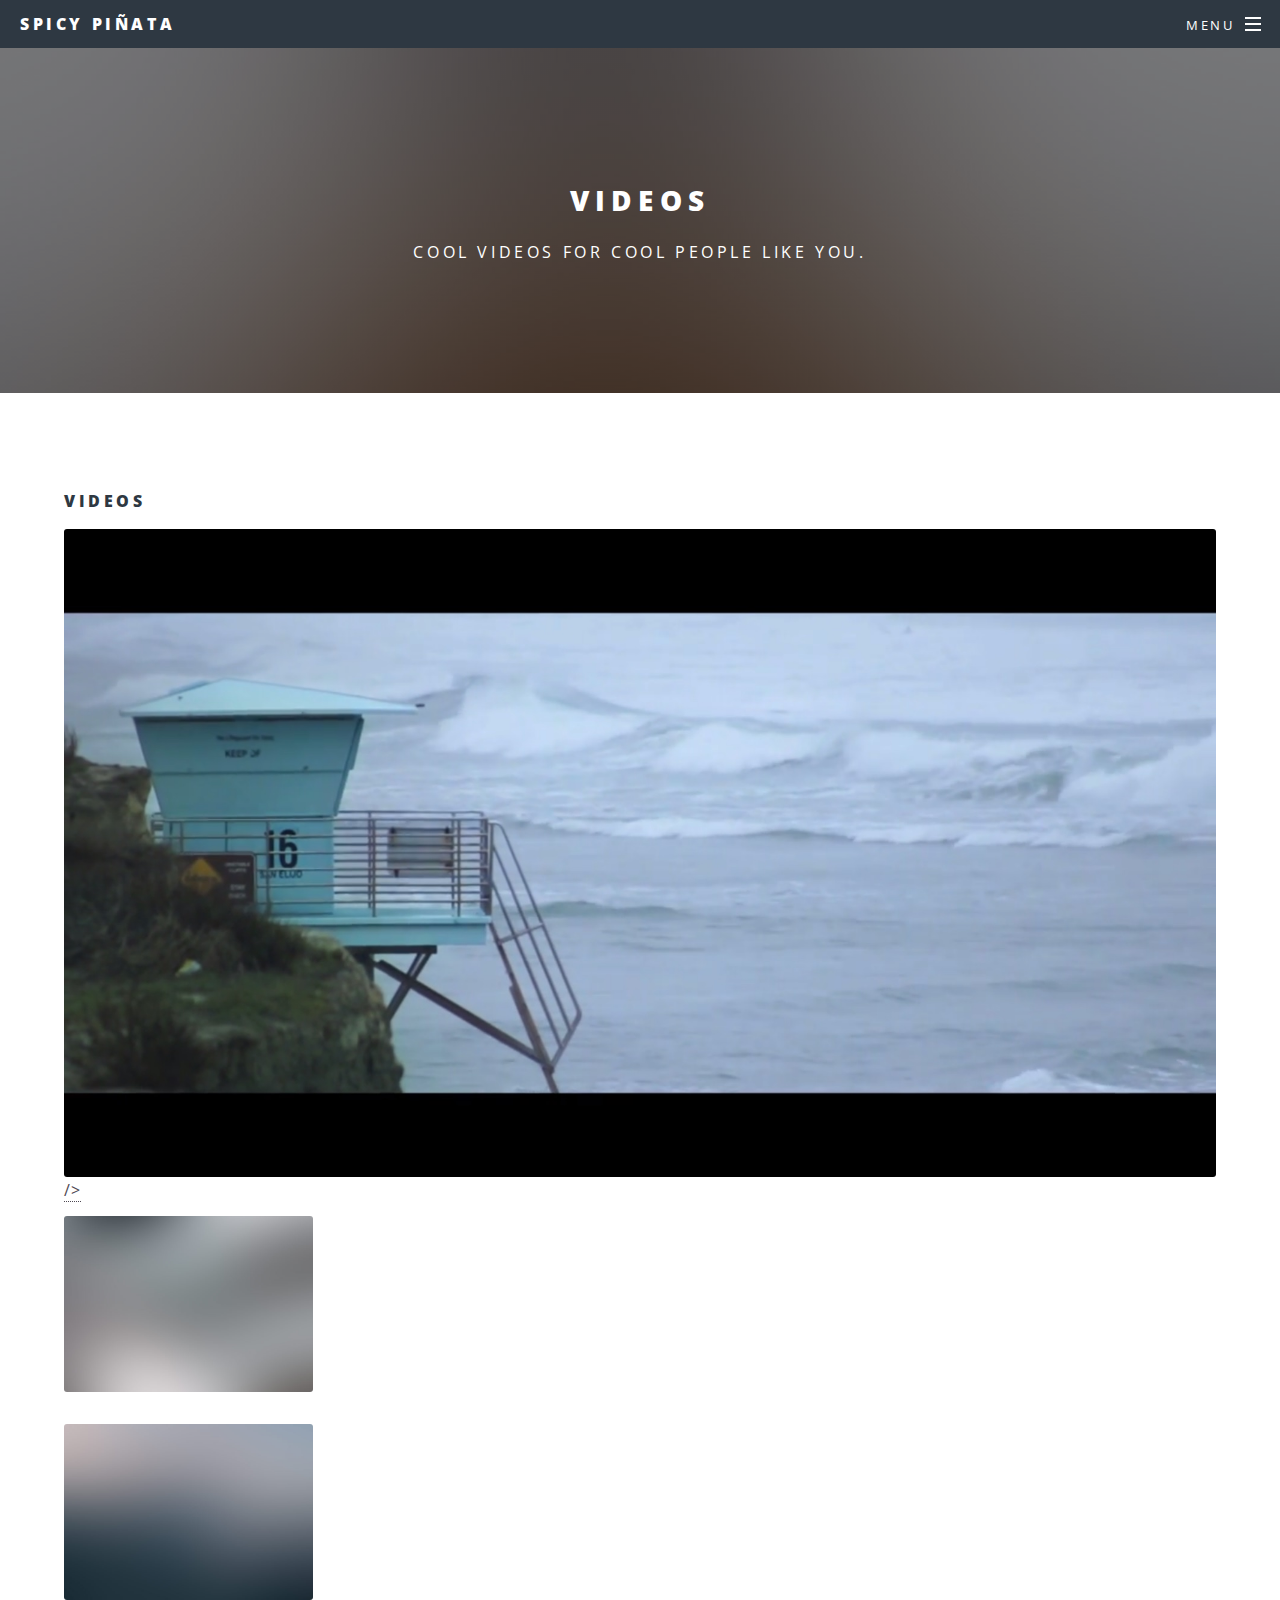
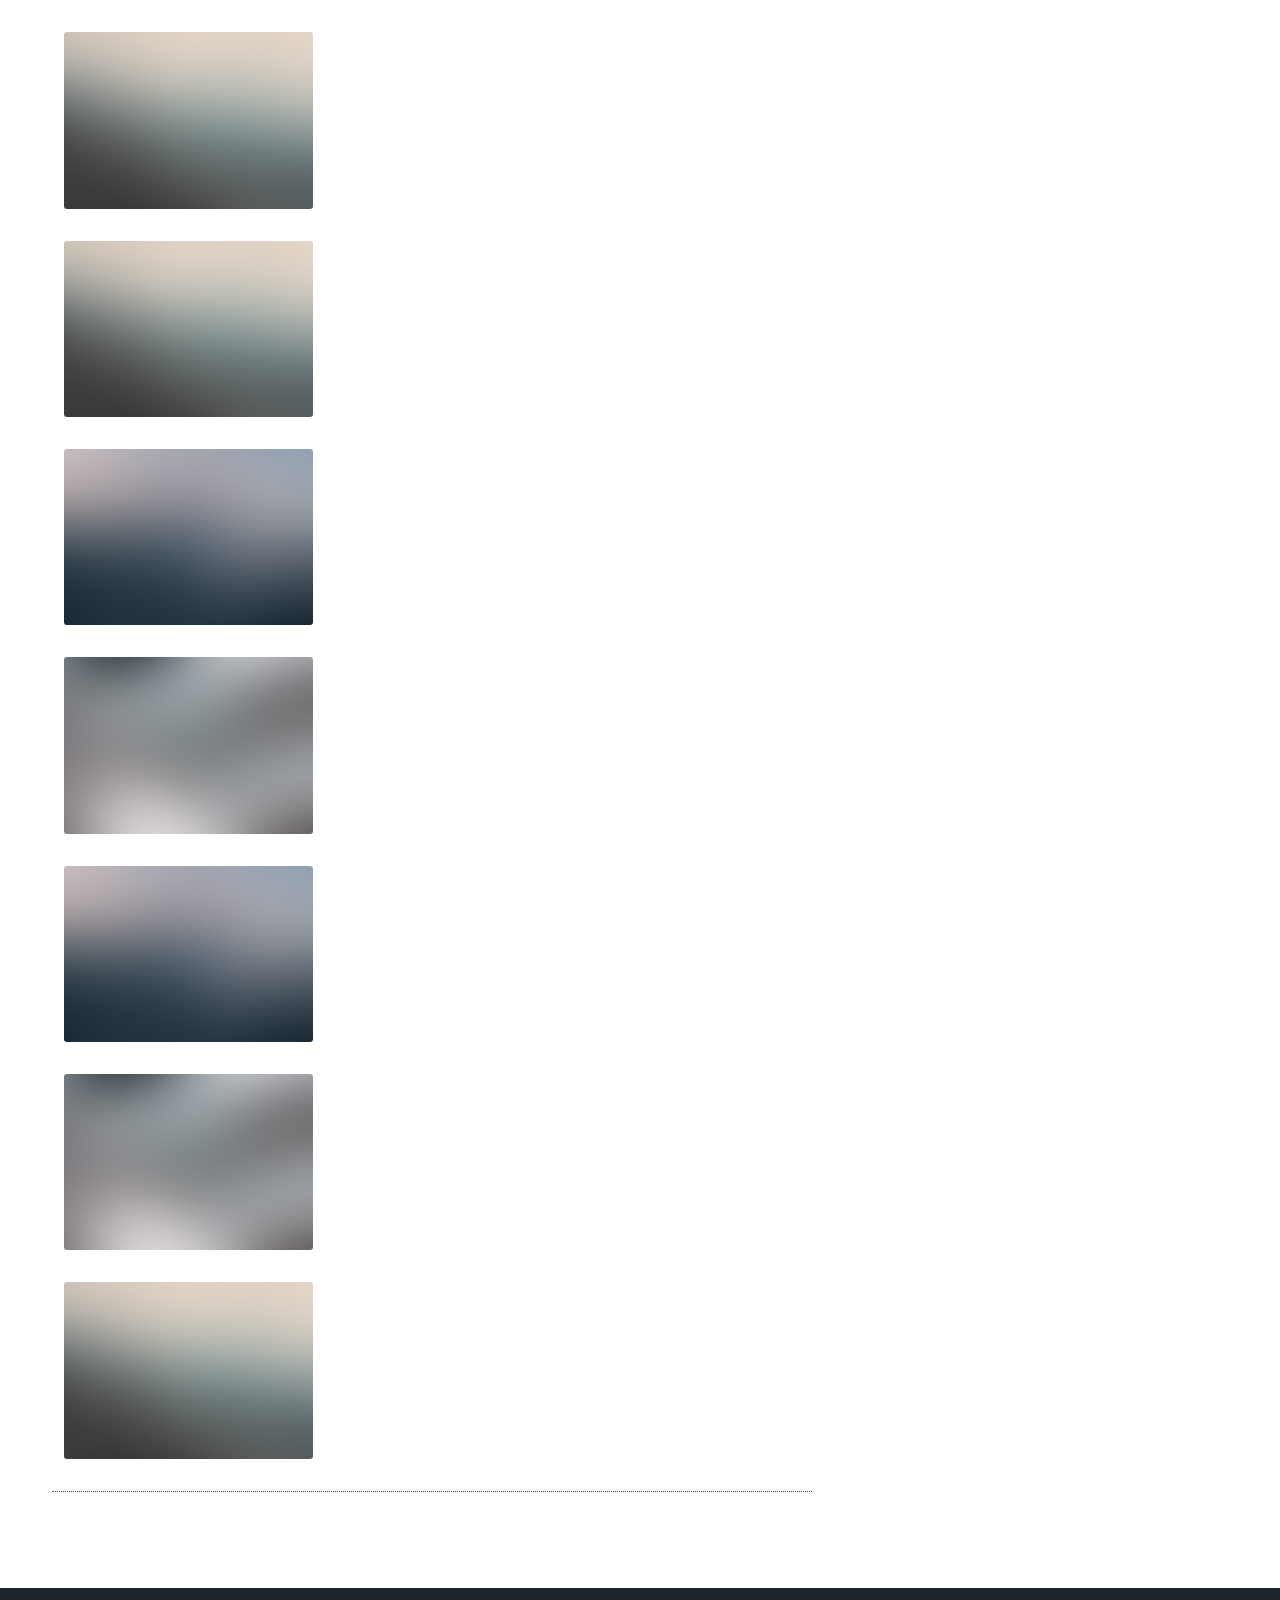
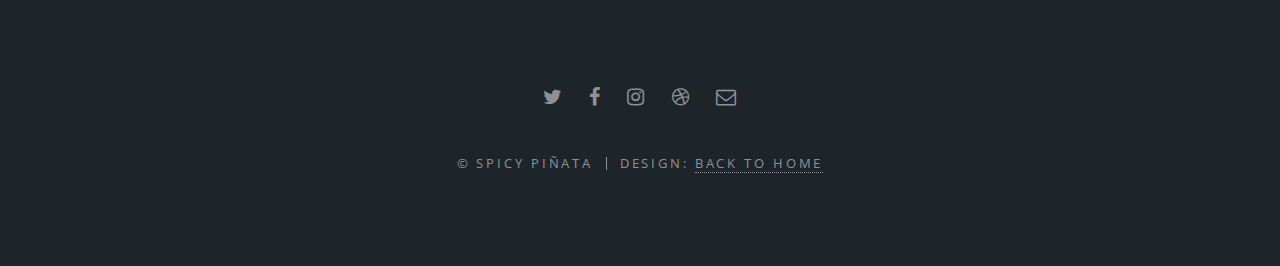
==== elements.html @ 3a330cfa "Update elements.html" ====
<!DOCTYPE HTML>
<!--
	Spectral by HTML5 UP
	html5up.net | @ajlkn
	Free for personal and commercial use under the CCA 3.0 license (html5up.net/license)
-->
<html>
	<head>
		<title>Videos</title>
		<meta charset="utf-8" />
		<meta name="viewport" content="width=device-width, initial-scale=1" />
		<!--[if lte IE 8]><script src="assets/js/ie/html5shiv.js"></script><![endif]-->
		<link rel="stylesheet" href="assets/css/main.css" />
		<!--[if lte IE 8]><link rel="stylesheet" href="assets/css/ie8.css" /><![endif]-->
		<!--[if lte IE 9]><link rel="stylesheet" href="assets/css/ie9.css" /><![endif]-->
	</head>
	<body>

		<!-- Page Wrapper -->
			<div id="page-wrapper">

				<!-- Header -->
					<header id="header">
						<h1><a href="index.html">Spicy Piñata</a></h1>
						<nav id="nav">
							<ul>
								<li class="special">
									<a href="#menu" class="menuToggle"><span>Menu</span></a>
									<div id="menu">
										<ul>
											<li><a href="index.html">Home</a></li>
											<li><a href="generic.html">Podcast/a></li>
											<li><a href="elements.html">Videos</a></li>
											<li><a href="#">About Us/a></li>
											<li><a href="#">Contact Us</a></li>
										</ul>
									</div>
								</li>
							</ul>
						</nav>
					</header>

				<!-- Main -->
					<article id="main">
						<header>
							<h2>Videos</h2>
							<p>Cool videos for cool people like you.</p>
						</header>
						<section class="wrapper style5">
							<div class="inner">

								<section>
									<h4>Videos</h4>
									<div class="box alt">
										<div class="row uniform 50%">
											<div class="12u"><span class="image fit"><a href="https://www.youtube.com/watch?v=7gHiCJtqn24&t=24s"><img src="images/Live Action.jpg" alt="" </a> /></span></div>
											<div class="4u"><span class="image fit"><img src="images/pic01.jpg" alt="" /></span></div>
											<div class="4u"><span class="image fit"><img src="images/pic02.jpg" alt="" /></span></div>
											<div class="4u"><span class="image fit"><img src="images/pic03.jpg" alt="" /></span></div>
											<div class="4u"><span class="image fit"><img src="images/pic03.jpg" alt="" /></span></div>
											<div class="4u"><span class="image fit"><img src="images/pic02.jpg" alt="" /></span></div>
											<div class="4u"><span class="image fit"><img src="images/pic01.jpg" alt="" /></span></div>
											<div class="4u"><span class="image fit"><img src="images/pic02.jpg" alt="" /></span></div>
											<div class="4u"><span class="image fit"><img src="images/pic01.jpg" alt="" /></span></div>
											<div class="4u"><span class="image fit"><img src="images/pic03.jpg" alt="" /></span></div>
										</div>
									</div>
								</section>

							</div>
						</section>
					</article>

				<!-- Footer -->
					<footer id="footer">
						<ul class="icons">
							<li><a href="#" class="icon fa-twitter"><span class="label">Twitter</span></a></li>
							<li><a href="#" class="icon fa-facebook"><span class="label">Facebook</span></a></li>
							<li><a href="#" class="icon fa-instagram"><span class="label">Instagram</span></a></li>
							<li><a href="#" class="icon fa-dribbble"><span class="label">Dribbble</span></a></li>
							<li><a href="#" class="icon fa-envelope-o"><span class="label">Email</span></a></li>
						</ul>
						<ul class="copyright">
							<li>&copy; Spicy Piñata</li><li>Design: <a href="index.html">Back To Home</a></li>
						</ul>
					</footer>

			</div>

		<!-- Scripts -->
			<script src="assets/js/jquery.min.js"></script>
			<script src="assets/js/jquery.scrollex.min.js"></script>
			<script src="assets/js/jquery.scrolly.min.js"></script>
			<script src="assets/js/skel.min.js"></script>
			<script src="assets/js/util.js"></script>
			<!--[if lte IE 8]><script src="assets/js/ie/respond.min.js"></script><![endif]-->
			<script src="assets/js/main.js"></script>

	</body>
</html>
---- assets/css/main.css ----
@import url(font-awesome.min.css);
@import url("https://fonts.googleapis.com/css?family=Open+Sans:400,400italic,600,600italic,800,800italic");

/*
	Spectral by HTML5 UP
	html5up.net | @ajlkn
	Free for personal and commercial use under the CCA 3.0 license (html5up.net/license)
*/

/* Reset */

	html, body, div, span, applet, object, iframe, h1, h2, h3, h4, h5, h6, p, blockquote, pre, a, abbr, acronym, address, big, cite, code, del, dfn, em, img, ins, kbd, q, s, samp, small, strike, strong, sub, sup, tt, var, b, u, i, center, dl, dt, dd, ol, ul, li, fieldset, form, label, legend, table, caption, tbody, tfoot, thead, tr, th, td, article, aside, canvas, details, embed, figure, figcaption, footer, header, hgroup, menu, nav, output, ruby, section, summary, time, mark, audio, video {
		margin: 0;
		padding: 0;
		border: 0;
		font-size: 100%;
		font: inherit;
		vertical-align: baseline;
	}

	article, aside, details, figcaption, figure, footer, header, hgroup, menu, nav, section {
		display: block;
	}

	body {
		line-height: 1;
	}

	ol, ul {
		list-style: none;
	}

	blockquote, q {
		quotes: none;
	}

	blockquote:before, blockquote:after, q:before, q:after {
		content: '';
		content: none;
	}

	table {
		border-collapse: collapse;
		border-spacing: 0;
	}

	body {
		-webkit-text-size-adjust: none;
	}

/* Box Model */

	*, *:before, *:after {
		-moz-box-sizing: border-box;
		-webkit-box-sizing: border-box;
		box-sizing: border-box;
	}

/* Grid */

	.row {
		border-bottom: solid 1px transparent;
		-moz-box-sizing: border-box;
		-webkit-box-sizing: border-box;
		box-sizing: border-box;
	}

	.row > * {
		float: left;
		-moz-box-sizing: border-box;
		-webkit-box-sizing: border-box;
		box-sizing: border-box;
	}

	.row:after, .row:before {
		content: '';
		display: block;
		clear: both;
		height: 0;
	}

	.row.uniform > * > :first-child {
		margin-top: 0;
	}

	.row.uniform > * > :last-child {
		margin-bottom: 0;
	}

	.row.\30 \25 > * {
		padding: 0 0 0 0em;
	}

	.row.\30 \25 {
		margin: 0 0 -1px 0em;
	}

	.row.uniform.\30 \25 > * {
		padding: 0em 0 0 0em;
	}

	.row.uniform.\30 \25 {
		margin: 0em 0 -1px 0em;
	}

	.row > * {
		padding: 0 0 0 1.5em;
	}

	.row {
		margin: 0 0 -1px -1.5em;
	}

	.row.uniform > * {
		padding: 1.5em 0 0 1.5em;
	}

	.row.uniform {
		margin: -1.5em 0 -1px -1.5em;
	}

	.row.\32 00\25 > * {
		padding: 0 0 0 3em;
	}

	.row.\32 00\25 {
		margin: 0 0 -1px -3em;
	}

	.row.uniform.\32 00\25 > * {
		padding: 3em 0 0 3em;
	}

	.row.uniform.\32 00\25 {
		margin: -3em 0 -1px -3em;
	}

	.row.\31 50\25 > * {
		padding: 0 0 0 2.25em;
	}

	.row.\31 50\25 {
		margin: 0 0 -1px -2.25em;
	}

	.row.uniform.\31 50\25 > * {
		padding: 2.25em 0 0 2.25em;
	}

	.row.uniform.\31 50\25 {
		margin: -2.25em 0 -1px -2.25em;
	}

	.row.\35 0\25 > * {
		padding: 0 0 0 0.75em;
	}

	.row.\35 0\25 {
		margin: 0 0 -1px -0.75em;
	}

	.row.uniform.\35 0\25 > * {
		padding: 0.75em 0 0 0.75em;
	}

	.row.uniform.\35 0\25 {
		margin: -0.75em 0 -1px -0.75em;
	}

	.row.\32 5\25 > * {
		padding: 0 0 0 0.375em;
	}

	.row.\32 5\25 {
		margin: 0 0 -1px -0.375em;
	}

	.row.uniform.\32 5\25 > * {
		padding: 0.375em 0 0 0.375em;
	}

	.row.uniform.\32 5\25 {
		margin: -0.375em 0 -1px -0.375em;
	}

	.\31 2u, .\31 2u\24 {
		width: 100%;
		clear: none;
		margin-left: 0;
	}

	.\31 1u, .\31 1u\24 {
		width: 91.6666666667%;
		clear: none;
		margin-left: 0;
	}

	.\31 0u, .\31 0u\24 {
		width: 83.3333333333%;
		clear: none;
		margin-left: 0;
	}

	.\39 u, .\39 u\24 {
		width: 75%;
		clear: none;
		margin-left: 0;
	}

	.\38 u, .\38 u\24 {
		width: 66.6666666667%;
		clear: none;
		margin-left: 0;
	}

	.\37 u, .\37 u\24 {
		width: 58.3333333333%;
		clear: none;
		margin-left: 0;
	}

	.\36 u, .\36 u\24 {
		width: 50%;
		clear: none;
		margin-left: 0;
	}

	.\35 u, .\35 u\24 {
		width: 41.6666666667%;
		clear: none;
		margin-left: 0;
	}

	.\34 u, .\34 u\24 {
		width: 33.3333333333%;
		clear: none;
		margin-left: 0;
	}

	.\33 u, .\33 u\24 {
		width: 25%;
		clear: none;
		margin-left: 0;
	}

	.\32 u, .\32 u\24 {
		width: 16.6666666667%;
		clear: none;
		margin-left: 0;
	}

	.\31 u, .\31 u\24 {
		width: 8.3333333333%;
		clear: none;
		margin-left: 0;
	}

	.\31 2u\24 + *,
	.\31 1u\24 + *,
	.\31 0u\24 + *,
	.\39 u\24 + *,
	.\38 u\24 + *,
	.\37 u\24 + *,
	.\36 u\24 + *,
	.\35 u\24 + *,
	.\34 u\24 + *,
	.\33 u\24 + *,
	.\32 u\24 + *,
	.\31 u\24 + * {
		clear: left;
	}

	.\-11u {
		margin-left: 91.66667%;
	}

	.\-10u {
		margin-left: 83.33333%;
	}

	.\-9u {
		margin-left: 75%;
	}

	.\-8u {
		margin-left: 66.66667%;
	}

	.\-7u {
		margin-left: 58.33333%;
	}

	.\-6u {
		margin-left: 50%;
	}

	.\-5u {
		margin-left: 41.66667%;
	}

	.\-4u {
		margin-left: 33.33333%;
	}

	.\-3u {
		margin-left: 25%;
	}

	.\-2u {
		margin-left: 16.66667%;
	}

	.\-1u {
		margin-left: 8.33333%;
	}

	@media screen and (max-width: 1680px) {

		.row > * {
			padding: 0 0 0 1.5em;
		}

		.row {
			margin: 0 0 -1px -1.5em;
		}

		.row.uniform > * {
			padding: 1.5em 0 0 1.5em;
		}

		.row.uniform {
			margin: -1.5em 0 -1px -1.5em;
		}

		.row.\32 00\25 > * {
			padding: 0 0 0 3em;
		}

		.row.\32 00\25 {
			margin: 0 0 -1px -3em;
		}

		.row.uniform.\32 00\25 > * {
			padding: 3em 0 0 3em;
		}

		.row.uniform.\32 00\25 {
			margin: -3em 0 -1px -3em;
		}

		.row.\31 50\25 > * {
			padding: 0 0 0 2.25em;
		}

		.row.\31 50\25 {
			margin: 0 0 -1px -2.25em;
		}

		.row.uniform.\31 50\25 > * {
			padding: 2.25em 0 0 2.25em;
		}

		.row.uniform.\31 50\25 {
			margin: -2.25em 0 -1px -2.25em;
		}

		.row.\35 0\25 > * {
			padding: 0 0 0 0.75em;
		}

		.row.\35 0\25 {
			margin: 0 0 -1px -0.75em;
		}

		.row.uniform.\35 0\25 > * {
			padding: 0.75em 0 0 0.75em;
		}

		.row.uniform.\35 0\25 {
			margin: -0.75em 0 -1px -0.75em;
		}

		.row.\32 5\25 > * {
			padding: 0 0 0 0.375em;
		}

		.row.\32 5\25 {
			margin: 0 0 -1px -0.375em;
		}

		.row.uniform.\32 5\25 > * {
			padding: 0.375em 0 0 0.375em;
		}

		.row.uniform.\32 5\25 {
			margin: -0.375em 0 -1px -0.375em;
		}

		.\31 2u\28xlarge\29, .\31 2u\24\28xlarge\29 {
			width: 100%;
			clear: none;
			margin-left: 0;
		}

		.\31 1u\28xlarge\29, .\31 1u\24\28xlarge\29 {
			width: 91.6666666667%;
			clear: none;
			margin-left: 0;
		}

		.\31 0u\28xlarge\29, .\31 0u\24\28xlarge\29 {
			width: 83.3333333333%;
			clear: none;
			margin-left: 0;
		}

		.\39 u\28xlarge\29, .\39 u\24\28xlarge\29 {
			width: 75%;
			clear: none;
			margin-left: 0;
		}

		.\38 u\28xlarge\29, .\38 u\24\28xlarge\29 {
			width: 66.6666666667%;
			clear: none;
			margin-left: 0;
		}

		.\37 u\28xlarge\29, .\37 u\24\28xlarge\29 {
			width: 58.3333333333%;
			clear: none;
			margin-left: 0;
		}

		.\36 u\28xlarge\29, .\36 u\24\28xlarge\29 {
			width: 50%;
			clear: none;
			margin-left: 0;
		}

		.\35 u\28xlarge\29, .\35 u\24\28xlarge\29 {
			width: 41.6666666667%;
			clear: none;
			margin-left: 0;
		}

		.\34 u\28xlarge\29, .\34 u\24\28xlarge\29 {
			width: 33.3333333333%;
			clear: none;
			margin-left: 0;
		}

		.\33 u\28xlarge\29, .\33 u\24\28xlarge\29 {
			width: 25%;
			clear: none;
			margin-left: 0;
		}

		.\32 u\28xlarge\29, .\32 u\24\28xlarge\29 {
			width: 16.6666666667%;
			clear: none;
			margin-left: 0;
		}

		.\31 u\28xlarge\29, .\31 u\24\28xlarge\29 {
			width: 8.3333333333%;
			clear: none;
			margin-left: 0;
		}

		.\31 2u\24\28xlarge\29 + *,
		.\31 1u\24\28xlarge\29 + *,
		.\31 0u\24\28xlarge\29 + *,
		.\39 u\24\28xlarge\29 + *,
		.\38 u\24\28xlarge\29 + *,
		.\37 u\24\28xlarge\29 + *,
		.\36 u\24\28xlarge\29 + *,
		.\35 u\24\28xlarge\29 + *,
		.\34 u\24\28xlarge\29 + *,
		.\33 u\24\28xlarge\29 + *,
		.\32 u\24\28xlarge\29 + *,
		.\31 u\24\28xlarge\29 + * {
			clear: left;
		}

		.\-11u\28xlarge\29 {
			margin-left: 91.66667%;
		}

		.\-10u\28xlarge\29 {
			margin-left: 83.33333%;
		}

		.\-9u\28xlarge\29 {
			margin-left: 75%;
		}

		.\-8u\28xlarge\29 {
			margin-left: 66.66667%;
		}

		.\-7u\28xlarge\29 {
			margin-left: 58.33333%;
		}

		.\-6u\28xlarge\29 {
			margin-left: 50%;
		}

		.\-5u\28xlarge\29 {
			margin-left: 41.66667%;
		}

		.\-4u\28xlarge\29 {
			margin-left: 33.33333%;
		}

		.\-3u\28xlarge\29 {
			margin-left: 25%;
		}

		.\-2u\28xlarge\29 {
			margin-left: 16.66667%;
		}

		.\-1u\28xlarge\29 {
			margin-left: 8.33333%;
		}

	}

	@media screen and (max-width: 1280px) {

		.row > * {
			padding: 0 0 0 1.5em;
		}

		.row {
			margin: 0 0 -1px -1.5em;
		}

		.row.uniform > * {
			padding: 1.5em 0 0 1.5em;
		}

		.row.uniform {
			margin: -1.5em 0 -1px -1.5em;
		}

		.row.\32 00\25 > * {
			padding: 0 0 0 3em;
		}

		.row.\32 00\25 {
			margin: 0 0 -1px -3em;
		}

		.row.uniform.\32 00\25 > * {
			padding: 3em 0 0 3em;
		}

		.row.uniform.\32 00\25 {
			margin: -3em 0 -1px -3em;
		}

		.row.\31 50\25 > * {
			padding: 0 0 0 2.25em;
		}

		.row.\31 50\25 {
			margin: 0 0 -1px -2.25em;
		}

		.row.uniform.\31 50\25 > * {
			padding: 2.25em 0 0 2.25em;
		}

		.row.uniform.\31 50\25 {
			margin: -2.25em 0 -1px -2.25em;
		}

		.row.\35 0\25 > * {
			padding: 0 0 0 0.75em;
		}

		.row.\35 0\25 {
			margin: 0 0 -1px -0.75em;
		}

		.row.uniform.\35 0\25 > * {
			padding: 0.75em 0 0 0.75em;
		}

		.row.uniform.\35 0\25 {
			margin: -0.75em 0 -1px -0.75em;
		}

		.row.\32 5\25 > * {
			padding: 0 0 0 0.375em;
		}

		.row.\32 5\25 {
			margin: 0 0 -1px -0.375em;
		}

		.row.uniform.\32 5\25 > * {
			padding: 0.375em 0 0 0.375em;
		}

		.row.uniform.\32 5\25 {
			margin: -0.375em 0 -1px -0.375em;
		}

		.\31 2u\28large\29, .\31 2u\24\28large\29 {
			width: 100%;
			clear: none;
			margin-left: 0;
		}

		.\31 1u\28large\29, .\31 1u\24\28large\29 {
			width: 91.6666666667%;
			clear: none;
			margin-left: 0;
		}

		.\31 0u\28large\29, .\31 0u\24\28large\29 {
			width: 83.3333333333%;
			clear: none;
			margin-left: 0;
		}

		.\39 u\28large\29, .\39 u\24\28large\29 {
			width: 75%;
			clear: none;
			margin-left: 0;
		}

		.\38 u\28large\29, .\38 u\24\28large\29 {
			width: 66.6666666667%;
			clear: none;
			margin-left: 0;
		}

		.\37 u\28large\29, .\37 u\24\28large\29 {
			width: 58.3333333333%;
			clear: none;
			margin-left: 0;
		}

		.\36 u\28large\29, .\36 u\24\28large\29 {
			width: 50%;
			clear: none;
			margin-left: 0;
		}

		.\35 u\28large\29, .\35 u\24\28large\29 {
			width: 41.6666666667%;
			clear: none;
			margin-left: 0;
		}

		.\34 u\28large\29, .\34 u\24\28large\29 {
			width: 33.3333333333%;
			clear: none;
			margin-left: 0;
		}

		.\33 u\28large\29, .\33 u\24\28large\29 {
			width: 25%;
			clear: none;
			margin-left: 0;
		}

		.\32 u\28large\29, .\32 u\24\28large\29 {
			width: 16.6666666667%;
			clear: none;
			margin-left: 0;
		}

		.\31 u\28large\29, .\31 u\24\28large\29 {
			width: 8.3333333333%;
			clear: none;
			margin-left: 0;
		}

		.\31 2u\24\28large\29 + *,
		.\31 1u\24\28large\29 + *,
		.\31 0u\24\28large\29 + *,
		.\39 u\24\28large\29 + *,
		.\38 u\24\28large\29 + *,
		.\37 u\24\28large\29 + *,
		.\36 u\24\28large\29 + *,
		.\35 u\24\28large\29 + *,
		.\34 u\24\28large\29 + *,
		.\33 u\24\28large\29 + *,
		.\32 u\24\28large\29 + *,
		.\31 u\24\28large\29 + * {
			clear: left;
		}

		.\-11u\28large\29 {
			margin-left: 91.66667%;
		}

		.\-10u\28large\29 {
			margin-left: 83.33333%;
		}

		.\-9u\28large\29 {
			margin-left: 75%;
		}

		.\-8u\28large\29 {
			margin-left: 66.66667%;
		}

		.\-7u\28large\29 {
			margin-left: 58.33333%;
		}

		.\-6u\28large\29 {
			margin-left: 50%;
		}

		.\-5u\28large\29 {
			margin-left: 41.66667%;
		}

		.\-4u\28large\29 {
			margin-left: 33.33333%;
		}

		.\-3u\28large\29 {
			margin-left: 25%;
		}

		.\-2u\28large\29 {
			margin-left: 16.66667%;
		}

		.\-1u\28large\29 {
			margin-left: 8.33333%;
		}

	}

	@media screen and (max-width: 980px) {

		.row > * {
			padding: 0 0 0 1.5em;
		}

		.row {
			margin: 0 0 -1px -1.5em;
		}

		.row.uniform > * {
			padding: 1.5em 0 0 1.5em;
		}

		.row.uniform {
			margin: -1.5em 0 -1px -1.5em;
		}

		.row.\32 00\25 > * {
			padding: 0 0 0 3em;
		}

		.row.\32 00\25 {
			margin: 0 0 -1px -3em;
		}

		.row.uniform.\32 00\25 > * {
			padding: 3em 0 0 3em;
		}

		.row.uniform.\32 00\25 {
			margin: -3em 0 -1px -3em;
		}

		.row.\31 50\25 > * {
			padding: 0 0 0 2.25em;
		}

		.row.\31 50\25 {
			margin: 0 0 -1px -2.25em;
		}

		.row.uniform.\31 50\25 > * {
			padding: 2.25em 0 0 2.25em;
		}

		.row.uniform.\31 50\25 {
			margin: -2.25em 0 -1px -2.25em;
		}

		.row.\35 0\25 > * {
			padding: 0 0 0 0.75em;
		}

		.row.\35 0\25 {
			margin: 0 0 -1px -0.75em;
		}

		.row.uniform.\35 0\25 > * {
			padding: 0.75em 0 0 0.75em;
		}

		.row.uniform.\35 0\25 {
			margin: -0.75em 0 -1px -0.75em;
		}

		.row.\32 5\25 > * {
			padding: 0 0 0 0.375em;
		}

		.row.\32 5\25 {
			margin: 0 0 -1px -0.375em;
		}

		.row.uniform.\32 5\25 > * {
			padding: 0.375em 0 0 0.375em;
		}

		.row.uniform.\32 5\25 {
			margin: -0.375em 0 -1px -0.375em;
		}

		.\31 2u\28medium\29, .\31 2u\24\28medium\29 {
			width: 100%;
			clear: none;
			margin-left: 0;
		}

		.\31 1u\28medium\29, .\31 1u\24\28medium\29 {
			width: 91.6666666667%;
			clear: none;
			margin-left: 0;
		}

		.\31 0u\28medium\29, .\31 0u\24\28medium\29 {
			width: 83.3333333333%;
			clear: none;
			margin-left: 0;
		}

		.\39 u\28medium\29, .\39 u\24\28medium\29 {
			width: 75%;
			clear: none;
			margin-left: 0;
		}

		.\38 u\28medium\29, .\38 u\24\28medium\29 {
			width: 66.6666666667%;
			clear: none;
			margin-left: 0;
		}

		.\37 u\28medium\29, .\37 u\24\28medium\29 {
			width: 58.3333333333%;
			clear: none;
			margin-left: 0;
		}

		.\36 u\28medium\29, .\36 u\24\28medium\29 {
			width: 50%;
			clear: none;
			margin-left: 0;
		}

		.\35 u\28medium\29, .\35 u\24\28medium\29 {
			width: 41.6666666667%;
			clear: none;
			margin-left: 0;
		}

		.\34 u\28medium\29, .\34 u\24\28medium\29 {
			width: 33.3333333333%;
			clear: none;
			margin-left: 0;
		}

		.\33 u\28medium\29, .\33 u\24\28medium\29 {
			width: 25%;
			clear: none;
			margin-left: 0;
		}

		.\32 u\28medium\29, .\32 u\24\28medium\29 {
			width: 16.6666666667%;
			clear: none;
			margin-left: 0;
		}

		.\31 u\28medium\29, .\31 u\24\28medium\29 {
			width: 8.3333333333%;
			clear: none;
			margin-left: 0;
		}

		.\31 2u\24\28medium\29 + *,
		.\31 1u\24\28medium\29 + *,
		.\31 0u\24\28medium\29 + *,
		.\39 u\24\28medium\29 + *,
		.\38 u\24\28medium\29 + *,
		.\37 u\24\28medium\29 + *,
		.\36 u\24\28medium\29 + *,
		.\35 u\24\28medium\29 + *,
		.\34 u\24\28medium\29 + *,
		.\33 u\24\28medium\29 + *,
		.\32 u\24\28medium\29 + *,
		.\31 u\24\28medium\29 + * {
			clear: left;
		}

		.\-11u\28medium\29 {
			margin-left: 91.66667%;
		}

		.\-10u\28medium\29 {
			margin-left: 83.33333%;
		}

		.\-9u\28medium\29 {
			margin-left: 75%;
		}

		.\-8u\28medium\29 {
			margin-left: 66.66667%;
		}

		.\-7u\28medium\29 {
			margin-left: 58.33333%;
		}

		.\-6u\28medium\29 {
			margin-left: 50%;
		}

		.\-5u\28medium\29 {
			margin-left: 41.66667%;
		}

		.\-4u\28medium\29 {
			margin-left: 33.33333%;
		}

		.\-3u\28medium\29 {
			margin-left: 25%;
		}

		.\-2u\28medium\29 {
			margin-left: 16.66667%;
		}

		.\-1u\28medium\29 {
			margin-left: 8.33333%;
		}

	}

	@media screen and (max-width: 736px) {

		.row > * {
			padding: 0 0 0 1.5em;
		}

		.row {
			margin: 0 0 -1px -1.5em;
		}

		.row.uniform > * {
			padding: 1.5em 0 0 1.5em;
		}

		.row.uniform {
			margin: -1.5em 0 -1px -1.5em;
		}

		.row.\32 00\25 > * {
			padding: 0 0 0 3em;
		}

		.row.\32 00\25 {
			margin: 0 0 -1px -3em;
		}

		.row.uniform.\32 00\25 > * {
			padding: 3em 0 0 3em;
		}

		.row.uniform.\32 00\25 {
			margin: -3em 0 -1px -3em;
		}

		.row.\31 50\25 > * {
			padding: 0 0 0 2.25em;
		}

		.row.\31 50\25 {
			margin: 0 0 -1px -2.25em;
		}

		.row.uniform.\31 50\25 > * {
			padding: 2.25em 0 0 2.25em;
		}

		.row.uniform.\31 50\25 {
			margin: -2.25em 0 -1px -2.25em;
		}

		.row.\35 0\25 > * {
			padding: 0 0 0 0.75em;
		}

		.row.\35 0\25 {
			margin: 0 0 -1px -0.75em;
		}

		.row.uniform.\35 0\25 > * {
			padding: 0.75em 0 0 0.75em;
		}

		.row.uniform.\35 0\25 {
			margin: -0.75em 0 -1px -0.75em;
		}

		.row.\32 5\25 > * {
			padding: 0 0 0 0.375em;
		}

		.row.\32 5\25 {
			margin: 0 0 -1px -0.375em;
		}

		.row.uniform.\32 5\25 > * {
			padding: 0.375em 0 0 0.375em;
		}

		.row.uniform.\32 5\25 {
			margin: -0.375em 0 -1px -0.375em;
		}

		.\31 2u\28small\29, .\31 2u\24\28small\29 {
			width: 100%;
			clear: none;
			margin-left: 0;
		}

		.\31 1u\28small\29, .\31 1u\24\28small\29 {
			width: 91.6666666667%;
			clear: none;
			margin-left: 0;
		}

		.\31 0u\28small\29, .\31 0u\24\28small\29 {
			width: 83.3333333333%;
			clear: none;
			margin-left: 0;
		}

		.\39 u\28small\29, .\39 u\24\28small\29 {
			width: 75%;
			clear: none;
			margin-left: 0;
		}

		.\38 u\28small\29, .\38 u\24\28small\29 {
			width: 66.6666666667%;
			clear: none;
			margin-left: 0;
		}

		.\37 u\28small\29, .\37 u\24\28small\29 {
			width: 58.3333333333%;
			clear: none;
			margin-left: 0;
		}

		.\36 u\28small\29, .\36 u\24\28small\29 {
			width: 50%;
			clear: none;
			margin-left: 0;
		}

		.\35 u\28small\29, .\35 u\24\28small\29 {
			width: 41.6666666667%;
			clear: none;
			margin-left: 0;
		}

		.\34 u\28small\29, .\34 u\24\28small\29 {
			width: 33.3333333333%;
			clear: none;
			margin-left: 0;
		}

		.\33 u\28small\29, .\33 u\24\28small\29 {
			width: 25%;
			clear: none;
			margin-left: 0;
		}

		.\32 u\28small\29, .\32 u\24\28small\29 {
			width: 16.6666666667%;
			clear: none;
			margin-left: 0;
		}

		.\31 u\28small\29, .\31 u\24\28small\29 {
			width: 8.3333333333%;
			clear: none;
			margin-left: 0;
		}

		.\31 2u\24\28small\29 + *,
		.\31 1u\24\28small\29 + *,
		.\31 0u\24\28small\29 + *,
		.\39 u\24\28small\29 + *,
		.\38 u\24\28small\29 + *,
		.\37 u\24\28small\29 + *,
		.\36 u\24\28small\29 + *,
		.\35 u\24\28small\29 + *,
		.\34 u\24\28small\29 + *,
		.\33 u\24\28small\29 + *,
		.\32 u\24\28small\29 + *,
		.\31 u\24\28small\29 + * {
			clear: left;
		}

		.\-11u\28small\29 {
			margin-left: 91.66667%;
		}

		.\-10u\28small\29 {
			margin-left: 83.33333%;
		}

		.\-9u\28small\29 {
			margin-left: 75%;
		}

		.\-8u\28small\29 {
			margin-left: 66.66667%;
		}

		.\-7u\28small\29 {
			margin-left: 58.33333%;
		}

		.\-6u\28small\29 {
			margin-left: 50%;
		}

		.\-5u\28small\29 {
			margin-left: 41.66667%;
		}

		.\-4u\28small\29 {
			margin-left: 33.33333%;
		}

		.\-3u\28small\29 {
			margin-left: 25%;
		}

		.\-2u\28small\29 {
			margin-left: 16.66667%;
		}

		.\-1u\28small\29 {
			margin-left: 8.33333%;
		}

	}

	@media screen and (max-width: 480px) {

		.row > * {
			padding: 0 0 0 1.5em;
		}

		.row {
			margin: 0 0 -1px -1.5em;
		}

		.row.uniform > * {
			padding: 1.5em 0 0 1.5em;
		}

		.row.uniform {
			margin: -1.5em 0 -1px -1.5em;
		}

		.row.\32 00\25 > * {
			padding: 0 0 0 3em;
		}

		.row.\32 00\25 {
			margin: 0 0 -1px -3em;
		}

		.row.uniform.\32 00\25 > * {
			padding: 3em 0 0 3em;
		}

		.row.uniform.\32 00\25 {
			margin: -3em 0 -1px -3em;
		}

		.row.\31 50\25 > * {
			padding: 0 0 0 2.25em;
		}

		.row.\31 50\25 {
			margin: 0 0 -1px -2.25em;
		}

		.row.uniform.\31 50\25 > * {
			padding: 2.25em 0 0 2.25em;
		}

		.row.uniform.\31 50\25 {
			margin: -2.25em 0 -1px -2.25em;
		}

		.row.\35 0\25 > * {
			padding: 0 0 0 0.75em;
		}

		.row.\35 0\25 {
			margin: 0 0 -1px -0.75em;
		}

		.row.uniform.\35 0\25 > * {
			padding: 0.75em 0 0 0.75em;
		}

		.row.uniform.\35 0\25 {
			margin: -0.75em 0 -1px -0.75em;
		}

		.row.\32 5\25 > * {
			padding: 0 0 0 0.375em;
		}

		.row.\32 5\25 {
			margin: 0 0 -1px -0.375em;
		}

		.row.uniform.\32 5\25 > * {
			padding: 0.375em 0 0 0.375em;
		}

		.row.uniform.\32 5\25 {
			margin: -0.375em 0 -1px -0.375em;
		}

		.\31 2u\28xsmall\29, .\31 2u\24\28xsmall\29 {
			width: 100%;
			clear: none;
			margin-left: 0;
		}

		.\31 1u\28xsmall\29, .\31 1u\24\28xsmall\29 {
			width: 91.6666666667%;
			clear: none;
			margin-left: 0;
		}

		.\31 0u\28xsmall\29, .\31 0u\24\28xsmall\29 {
			width: 83.3333333333%;
			clear: none;
			margin-left: 0;
		}

		.\39 u\28xsmall\29, .\39 u\24\28xsmall\29 {
			width: 75%;
			clear: none;
			margin-left: 0;
		}

		.\38 u\28xsmall\29, .\38 u\24\28xsmall\29 {
			width: 66.6666666667%;
			clear: none;
			margin-left: 0;
		}

		.\37 u\28xsmall\29, .\37 u\24\28xsmall\29 {
			width: 58.3333333333%;
			clear: none;
			margin-left: 0;
		}

		.\36 u\28xsmall\29, .\36 u\24\28xsmall\29 {
			width: 50%;
			clear: none;
			margin-left: 0;
		}

		.\35 u\28xsmall\29, .\35 u\24\28xsmall\29 {
			width: 41.6666666667%;
			clear: none;
			margin-left: 0;
		}

		.\34 u\28xsmall\29, .\34 u\24\28xsmall\29 {
			width: 33.3333333333%;
			clear: none;
			margin-left: 0;
		}

		.\33 u\28xsmall\29, .\33 u\24\28xsmall\29 {
			width: 25%;
			clear: none;
			margin-left: 0;
		}

		.\32 u\28xsmall\29, .\32 u\24\28xsmall\29 {
			width: 16.6666666667%;
			clear: none;
			margin-left: 0;
		}

		.\31 u\28xsmall\29, .\31 u\24\28xsmall\29 {
			width: 8.3333333333%;
			clear: none;
			margin-left: 0;
		}

		.\31 2u\24\28xsmall\29 + *,
		.\31 1u\24\28xsmall\29 + *,
		.\31 0u\24\28xsmall\29 + *,
		.\39 u\24\28xsmall\29 + *,
		.\38 u\24\28xsmall\29 + *,
		.\37 u\24\28xsmall\29 + *,
		.\36 u\24\28xsmall\29 + *,
		.\35 u\24\28xsmall\29 + *,
		.\34 u\24\28xsmall\29 + *,
		.\33 u\24\28xsmall\29 + *,
		.\32 u\24\28xsmall\29 + *,
		.\31 u\24\28xsmall\29 + * {
			clear: left;
		}

		.\-11u\28xsmall\29 {
			margin-left: 91.66667%;
		}

		.\-10u\28xsmall\29 {
			margin-left: 83.33333%;
		}

		.\-9u\28xsmall\29 {
			margin-left: 75%;
		}

		.\-8u\28xsmall\29 {
			margin-left: 66.66667%;
		}

		.\-7u\28xsmall\29 {
			margin-left: 58.33333%;
		}

		.\-6u\28xsmall\29 {
			margin-left: 50%;
		}

		.\-5u\28xsmall\29 {
			margin-left: 41.66667%;
		}

		.\-4u\28xsmall\29 {
			margin-left: 33.33333%;
		}

		.\-3u\28xsmall\29 {
			margin-left: 25%;
		}

		.\-2u\28xsmall\29 {
			margin-left: 16.66667%;
		}

		.\-1u\28xsmall\29 {
			margin-left: 8.33333%;
		}

	}

/* Basic */

	@-ms-viewport {
		width: device-width;
	}

	body {
		background: #2e3842;
	}

		body.is-loading *, body.is-loading *:before, body.is-loading *:after {
			-moz-animation: none !important;
			-webkit-animation: none !important;
			-ms-animation: none !important;
			animation: none !important;
			-moz-transition: none !important;
			-webkit-transition: none !important;
			-ms-transition: none !important;
			transition: none !important;
		}

	body, input, select, textarea {
		color: #fff;
		font-family: "Open Sans", Helvetica, sans-serif;
		font-size: 15pt;
		font-weight: 400;
		letter-spacing: 0.075em;
		line-height: 1.65em;
	}

		@media screen and (max-width: 1680px) {

			body, input, select, textarea {
				font-size: 13pt;
			}

		}

		@media screen and (max-width: 1280px) {

			body, input, select, textarea {
				font-size: 12pt;
			}

		}

		@media screen and (max-width: 736px) {

			body, input, select, textarea {
				font-size: 11pt;
				letter-spacing: 0.0375em;
			}

		}

	a {
		-moz-transition: color 0.2s ease, border-bottom-color 0.2s ease;
		-webkit-transition: color 0.2s ease, border-bottom-color 0.2s ease;
		-ms-transition: color 0.2s ease, border-bottom-color 0.2s ease;
		transition: color 0.2s ease, border-bottom-color 0.2s ease;
		border-bottom: dotted 1px;
		color: inherit;
		text-decoration: none;
	}

		a:hover {
			border-bottom-color: transparent;
		}

	strong, b {
		color: #fff;
		font-weight: 600;
	}

	em, i {
		font-style: italic;
	}

	p {
		margin: 0 0 2em 0;
	}

	h1, h2, h3, h4, h5, h6 {
		color: #fff;
		font-weight: 800;
		letter-spacing: 0.225em;
		line-height: 1em;
		margin: 0 0 1em 0;
		text-transform: uppercase;
	}

		h1 a, h2 a, h3 a, h4 a, h5 a, h6 a {
			color: inherit;
			text-decoration: none;
		}

	h2 {
		font-size: 1.35em;
		line-height: 1.75em;
	}

		@media screen and (max-width: 736px) {

			h2 {
				font-size: 1.1em;
				line-height: 1.65em;
			}

		}

	h3 {
		font-size: 1.15em;
		line-height: 1.75em;
	}

		@media screen and (max-width: 736px) {

			h3 {
				font-size: 1em;
				line-height: 1.65em;
			}

		}

	h4 {
		font-size: 1em;
		line-height: 1.5em;
	}

	h5 {
		font-size: 0.8em;
		line-height: 1.5em;
	}

	h6 {
		font-size: 0.7em;
		line-height: 1.5em;
	}

	sub {
		font-size: 0.8em;
		position: relative;
		top: 0.5em;
	}

	sup {
		font-size: 0.8em;
		position: relative;
		top: -0.5em;
	}

	hr {
		border: 0;
		border-bottom: solid 2px #fff;
		margin: 3em 0;
	}

		hr.major {
			margin: 4.5em 0;
		}

	blockquote {
		border-left: solid 4px #fff;
		font-style: italic;
		margin: 0 0 2em 0;
		padding: 0.5em 0 0.5em 2em;
	}

	code {
		background: rgba(144, 144, 144, 0.25);
		border-radius: 3px;
		font-family: "Courier New", monospace;
		font-size: 0.9em;
		letter-spacing: 0;
		margin: 0 0.25em;
		padding: 0.25em 0.65em;
	}

	pre {
		-webkit-overflow-scrolling: touch;
		font-family: "Courier New", monospace;
		font-size: 0.9em;
		margin: 0 0 2em 0;
	}

		pre code {
			display: block;
			line-height: 1.75em;
			padding: 1em 1.5em;
			overflow-x: auto;
		}

	.align-left {
		text-align: left;
	}

	.align-center {
		text-align: center;
	}

	.align-right {
		text-align: right;
	}

/* Section/Article */

	section.special, article.special {
		text-align: center;
	}

	header p {
		color: rgba(255, 255, 255, 0.5);
		position: relative;
		top: -0.25em;
	}

	header h3 + p {
		font-size: 1.1em;
	}

	header h4 + p,
	header h5 + p,
	header h6 + p {
		font-size: 0.9em;
	}

	header.major {
		margin: 0 0 3.5em 0;
	}

		header.major h2, header.major h3, header.major h4, header.major h5, header.major h6 {
			border-bottom: solid 2px #fff;
			display: inline-block;
			padding-bottom: 1em;
			position: relative;
		}

			header.major h2:after, header.major h3:after, header.major h4:after, header.major h5:after, header.major h6:after {
				content: '';
				display: block;
				height: 1px;
			}

		header.major p {
			color: #fff;
			top: 0;
		}

		@media screen and (max-width: 736px) {

			header.major {
				margin: 0 0 2em 0;
			}

		}

	@media screen and (max-width: 980px) {

		header br {
			display: none;
		}

	}

/* Form */

	form {
		margin: 0 0 2em 0;
	}

	label {
		color: #fff;
		display: block;
		font-size: 0.9em;
		font-weight: 600;
		margin: 0 0 1em 0;
	}

	input[type="text"],
	input[type="password"],
	input[type="email"],
	select,
	textarea {
		-moz-appearance: none;
		-webkit-appearance: none;
		-ms-appearance: none;
		appearance: none;
		background: rgba(144, 144, 144, 0.25);
		border-radius: 3px;
		border: none;
		color: inherit;
		display: block;
		outline: 0;
		padding: 0 1em;
		text-decoration: none;
		width: 100%;
	}

		input[type="text"]:invalid,
		input[type="password"]:invalid,
		input[type="email"]:invalid,
		select:invalid,
		textarea:invalid {
			box-shadow: none;
		}

		input[type="text"]:focus,
		input[type="password"]:focus,
		input[type="email"]:focus,
		select:focus,
		textarea:focus {
			box-shadow: 0 0 0 2px #21b2a6;
		}

	.select-wrapper {
		text-decoration: none;
		display: block;
		position: relative;
	}

		.select-wrapper:before {
			-moz-osx-font-smoothing: grayscale;
			-webkit-font-smoothing: antialiased;
			font-family: FontAwesome;
			font-style: normal;
			font-weight: normal;
			text-transform: none !important;
		}

		.select-wrapper:before {
			-moz-pointer-events: none;
			-webkit-pointer-events: none;
			-ms-pointer-events: none;
			pointer-events: none;
			color: #fff;
			content: '\f078';
			display: block;
			height: 2.75em;
			line-height: 2.75em;
			position: absolute;
			right: 0;
			text-align: center;
			top: 0;
			width: 2.75em;
		}

		.select-wrapper select::-ms-expand {
			display: none;
		}

	input[type="text"],
	input[type="password"],
	input[type="email"],
	select {
		height: 2.75em;
	}

	textarea {
		padding: 0.75em 1em;
	}

	input[type="checkbox"],
	input[type="radio"] {
		-moz-appearance: none;
		-webkit-appearance: none;
		-ms-appearance: none;
		appearance: none;
		display: block;
		float: left;
		margin-right: -2em;
		opacity: 0;
		width: 1em;
		z-index: -1;
	}

		input[type="checkbox"] + label,
		input[type="radio"] + label {
			text-decoration: none;
			color: #fff;
			cursor: pointer;
			display: inline-block;
			font-size: 1em;
			font-weight: 400;
			padding-left: 2.4em;
			padding-right: 0.75em;
			position: relative;
		}

			input[type="checkbox"] + label:before,
			input[type="radio"] + label:before {
				-moz-osx-font-smoothing: grayscale;
				-webkit-font-smoothing: antialiased;
				font-family: FontAwesome;
				font-style: normal;
				font-weight: normal;
				text-transform: none !important;
			}

			input[type="checkbox"] + label:before,
			input[type="radio"] + label:before {
				background: rgba(144, 144, 144, 0.25);
				border-radius: 3px;
				content: '';
				display: inline-block;
				height: 1.65em;
				left: 0;
				line-height: 1.58125em;
				position: absolute;
				text-align: center;
				top: 0;
				width: 1.65em;
			}

		input[type="checkbox"]:checked + label:before,
		input[type="radio"]:checked + label:before {
			background: #2e3842;
			color: #fff;
			content: '\f00c';
		}

		input[type="checkbox"]:focus + label:before,
		input[type="radio"]:focus + label:before {
			box-shadow: 0 0 0 2px #21b2a6;
		}

	input[type="checkbox"] + label:before {
		border-radius: 3px;
	}

	input[type="radio"] + label:before {
		border-radius: 100%;
	}

	::-webkit-input-placeholder {
		color: rgba(255, 255, 255, 0.5) !important;
		opacity: 1.0;
	}

	:-moz-placeholder {
		color: rgba(255, 255, 255, 0.5) !important;
		opacity: 1.0;
	}

	::-moz-placeholder {
		color: rgba(255, 255, 255, 0.5) !important;
		opacity: 1.0;
	}

	:-ms-input-placeholder {
		color: rgba(255, 255, 255, 0.5) !important;
		opacity: 1.0;
	}

	.formerize-placeholder {
		color: rgba(255, 255, 255, 0.5) !important;
		opacity: 1.0;
	}

/* Box */

	.box {
		border-radius: 3px;
		border: solid 2px #fff;
		margin-bottom: 2em;
		padding: 1.5em;
	}

		.box > :last-child,
		.box > :last-child > :last-child,
		.box > :last-child > :last-child > :last-child {
			margin-bottom: 0;
		}

		.box.alt {
			border: 0;
			border-radius: 0;
			padding: 0;
		}

/* Icon */

	.icon {
		text-decoration: none;
		border-bottom: none;
		position: relative;
	}

		.icon:before {
			-moz-osx-font-smoothing: grayscale;
			-webkit-font-smoothing: antialiased;
			font-family: FontAwesome;
			font-style: normal;
			font-weight: normal;
			text-transform: none !important;
		}

		.icon > .label {
			display: none;
		}

		.icon.major {
			-moz-transform: rotate(-45deg);
			-webkit-transform: rotate(-45deg);
			-ms-transform: rotate(-45deg);
			transform: rotate(-45deg);
			border-radius: 3px;
			border: solid 2px #fff;
			display: inline-block;
			font-size: 1.35em;
			height: calc(3em + 2px);
			line-height: 3em;
			text-align: center;
			width: calc(3em + 2px);
		}

			.icon.major:before {
				-moz-transform: rotate(45deg);
				-webkit-transform: rotate(45deg);
				-ms-transform: rotate(45deg);
				transform: rotate(45deg);
				display: inline-block;
				font-size: 1.5em;
			}

			@media screen and (max-width: 736px) {

				.icon.major {
					font-size: 1em;
				}

			}

		.icon.style1 {
			color: #00ffcc;
		}

		.icon.style2 {
			color: #00f0ff;
		}

		.icon.style3 {
			color: #76ddff;
		}

/* Image */

	.image {
		border-radius: 3px;
		border: 0;
		display: inline-block;
		position: relative;
	}

		.image img {
			border-radius: 3px;
			display: block;
		}

		.image.left {
			float: left;
			margin: 0 2em 2em 0;
			top: 0.25em;
		}

		.image.right {
			float: right;
			margin: 0 0 2em 2em;
			top: 0.25em;
		}

		.image.left, .image.right {
			max-width: 40%;
		}

			.image.left img, .image.right img {
				width: 100%;
			}

		.image.fit {
			display: block;
			margin: 0 0 2em 0;
			width: 100%;
		}

			.image.fit img {
				width: 100%;
			}

/* List */

	ol {
		list-style: decimal;
		margin: 0 0 2em 0;
		padding-left: 1.25em;
	}

		ol li {
			padding-left: 0.25em;
		}

	ul {
		list-style: disc;
		margin: 0 0 2em 0;
		padding-left: 1em;
	}

		ul li {
			padding-left: 0.5em;
		}

		ul.alt {
			list-style: none;
			padding-left: 0;
		}

			ul.alt li {
				border-top: solid 1px #fff;
				padding: 0.5em 0;
			}

				ul.alt li:first-child {
					border-top: 0;
					padding-top: 0;
				}

		ul.icons {
			cursor: default;
			list-style: none;
			padding-left: 0;
		}

			ul.icons li {
				display: inline-block;
				padding: 0 1em 0 0;
			}

				ul.icons li:last-child {
					padding-right: 0 !important;
				}

			ul.icons.major {
				padding: 1em 0;
			}

				ul.icons.major li {
					padding-right: 3.5em;
				}

					@media screen and (max-width: 736px) {

						ul.icons.major li {
							padding: 0 1em !important;
						}

					}

		ul.actions {
			cursor: default;
			list-style: none;
			padding-left: 0;
		}

			ul.actions li {
				display: inline-block;
				padding: 0 1.5em 0 0;
				vertical-align: middle;
			}

				ul.actions li:last-child {
					padding-right: 0;
				}

			ul.actions.small li {
				padding: 0 0.75em 0 0;
			}

			ul.actions.vertical li {
				display: block;
				padding: 1.5em 0 0 0;
			}

				ul.actions.vertical li:first-child {
					padding-top: 0;
				}

				ul.actions.vertical li > * {
					margin-bottom: 0;
				}

			ul.actions.vertical.small li {
				padding: 0.75em 0 0 0;
			}

				ul.actions.vertical.small li:first-child {
					padding-top: 0;
				}

			ul.actions.fit {
				display: table;
				margin-left: -1.5em;
				padding: 0;
				table-layout: fixed;
				width: calc(100% + 1.5em);
			}

				ul.actions.fit li {
					display: table-cell;
					padding: 0 0 0 1.5em;
				}

					ul.actions.fit li > * {
						margin-bottom: 0;
					}

				ul.actions.fit.small {
					margin-left: -0.75em;
					width: calc(100% + 0.75em);
				}

					ul.actions.fit.small li {
						padding: 0 0 0 0.75em;
					}

			@media screen and (max-width: 736px) {

				ul.actions li {
					display: block;
					padding: 1em 0 0 0;
					text-align: center;
					width: 100%;
				}

					ul.actions li:first-child {
						padding-top: 0;
					}

					ul.actions li > * {
						margin: 0 auto !important;
						max-width: 30em;
						width: 100%;
					}

						ul.actions li > *.icon:before {
							margin-left: -1em;
						}

				ul.actions.small li {
					padding: 0.5em 0 0 0;
				}

					ul.actions.small li:first-child {
						padding-top: 0;
					}

			}

	dl {
		margin: 0 0 2em 0;
	}

/* Table */

	.table-wrapper {
		-webkit-overflow-scrolling: touch;
		overflow-x: auto;
	}

	table {
		margin: 0 0 2em 0;
		width: 100%;
	}

		table tbody tr {
			border: solid 1px #fff;
			border-left: 0;
			border-right: 0;
		}

			table tbody tr:nth-child(2n + 1) {
				background-color: rgba(144, 144, 144, 0.25);
			}

		table td {
			padding: 0.75em 0.75em;
		}

		table th {
			color: #fff;
			font-size: 0.9em;
			font-weight: 600;
			padding: 0 0.75em 0.75em 0.75em;
			text-align: left;
		}

		table thead {
			border-bottom: solid 2px #fff;
		}

		table tfoot {
			border-top: solid 2px #fff;
		}

		table.alt {
			border-collapse: separate;
		}

			table.alt tbody tr td {
				border: solid 1px #fff;
				border-left-width: 0;
				border-top-width: 0;
			}

				table.alt tbody tr td:first-child {
					border-left-width: 1px;
				}

			table.alt tbody tr:first-child td {
				border-top-width: 1px;
			}

			table.alt thead {
				border-bottom: 0;
			}

			table.alt tfoot {
				border-top: 0;
			}

/* Button */

	input[type="submit"],
	input[type="reset"],
	input[type="button"],
	button,
	.button {
		-moz-appearance: none;
		-webkit-appearance: none;
		-ms-appearance: none;
		appearance: none;
		-moz-transition: background-color 0.2s ease-in-out, color 0.2s ease-in-out;
		-webkit-transition: background-color 0.2s ease-in-out, color 0.2s ease-in-out;
		-ms-transition: background-color 0.2s ease-in-out, color 0.2s ease-in-out;
		transition: background-color 0.2s ease-in-out, color 0.2s ease-in-out;
		background-color: transparent;
		border-radius: 3px;
		border: 0;
		box-shadow: inset 0 0 0 2px #fff;
		color: #fff;
		cursor: pointer;
		display: inline-block;
		font-size: 0.8em;
		font-weight: 600;
		height: 3.125em;
		letter-spacing: 0.225em;
		line-height: 3.125em;
		padding: 0 2.75em;
		text-align: center;
		text-decoration: none;
		text-transform: uppercase;
		white-space: nowrap;
		overflow: hidden;
		text-overflow: ellipsis;
	}

		input[type="submit"]:hover,
		input[type="reset"]:hover,
		input[type="button"]:hover,
		button:hover,
		.button:hover {
			background-color: rgba(144, 144, 144, 0.25);
		}

		input[type="submit"]:active,
		input[type="reset"]:active,
		input[type="button"]:active,
		button:active,
		.button:active {
			background-color: rgba(144, 144, 144, 0.5);
		}

		input[type="submit"].icon:before,
		input[type="reset"].icon:before,
		input[type="button"].icon:before,
		button.icon:before,
		.button.icon:before {
			margin-right: 0.5em;
		}

		input[type="submit"].fit,
		input[type="reset"].fit,
		input[type="button"].fit,
		button.fit,
		.button.fit {
			display: block;
			margin: 0 0 1em 0;
			width: 100%;
		}

		input[type="submit"].small,
		input[type="reset"].small,
		input[type="button"].small,
		button.small,
		.button.small {
			font-size: 0.8em;
		}

		input[type="submit"].big,
		input[type="reset"].big,
		input[type="button"].big,
		button.big,
		.button.big {
			font-size: 1.35em;
		}

		input[type="submit"].special,
		input[type="reset"].special,
		input[type="button"].special,
		button.special,
		.button.special {
			background-color: #ed4933;
			box-shadow: none !important;
			color: #ffffff !important;
		}

			input[type="submit"].special:hover,
			input[type="reset"].special:hover,
			input[type="button"].special:hover,
			button.special:hover,
			.button.special:hover {
				background-color: #ef5e4a !important;
			}

			input[type="submit"].special:active,
			input[type="reset"].special:active,
			input[type="button"].special:active,
			button.special:active,
			.button.special:active {
				background-color: #eb341c !important;
			}

		input[type="submit"].disabled, input[type="submit"]:disabled,
		input[type="reset"].disabled,
		input[type="reset"]:disabled,
		input[type="button"].disabled,
		input[type="button"]:disabled,
		button.disabled,
		button:disabled,
		.button.disabled,
		.button:disabled {
			-moz-pointer-events: none;
			-webkit-pointer-events: none;
			-ms-pointer-events: none;
			pointer-events: none;
			opacity: 0.25;
		}

		@media screen and (max-width: 736px) {

			input[type="submit"],
			input[type="reset"],
			input[type="button"],
			button,
			.button {
				height: 3.75em;
				line-height: 3.75em;
			}

		}

/* Features */

	.features {
		display: -moz-flex;
		display: -webkit-flex;
		display: -ms-flex;
		display: flex;
		-moz-flex-wrap: wrap;
		-webkit-flex-wrap: wrap;
		-ms-flex-wrap: wrap;
		flex-wrap: wrap;
		-moz-justify-content: center;
		-webkit-justify-content: center;
		-ms-justify-content: center;
		justify-content: center;
		list-style: none;
		padding: 0;
		width: 100%;
	}

		.features li {
			padding: 4em 4em 2em 6em ;
			display: block;
			position: relative;
			text-align: left;
			width: 50%;
		}

			.features li:nth-child(1) {
				background-color: rgba(0, 0, 0, 0.035);
			}

			.features li:nth-child(2) {
				background-color: rgba(0, 0, 0, 0.07);
			}

			.features li:nth-child(3) {
				background-color: rgba(0, 0, 0, 0.105);
			}

			.features li:nth-child(4) {
				background-color: rgba(0, 0, 0, 0.14);
			}

			.features li:nth-child(5) {
				background-color: rgba(0, 0, 0, 0.175);
			}

			.features li:nth-child(6) {
				background-color: rgba(0, 0, 0, 0.21);
			}

			.features li:nth-child(7) {
				background-color: rgba(0, 0, 0, 0.245);
			}

			.features li:nth-child(8) {
				background-color: rgba(0, 0, 0, 0.28);
			}

			.features li:nth-child(9) {
				background-color: rgba(0, 0, 0, 0.315);
			}

			.features li:nth-child(10) {
				background-color: rgba(0, 0, 0, 0.35);
			}

			.features li:before {
				display: block;
				color: #00ffcc;
				position: absolute;
				left: 1.75em;
				top: 2.75em;
				font-size: 1.5em;
			}

			.features li:nth-child(1) {
				border-top-left-radius: 3px;
			}

			.features li:nth-child(2) {
				border-top-right-radius: 3px;
			}

			.features li:nth-last-child(1) {
				border-bottom-right-radius: 3px;
			}

			.features li:nth-last-child(2) {
				border-bottom-left-radius: 3px;
			}

			@media screen and (max-width: 980px) {

				.features li {
					padding: 3em 2em 1em 2em ;
					text-align: center;
				}

					.features li:before {
						left: 0;
						margin: 0 0 1em 0;
						position: relative;
						top: 0;
					}

			}

			@media screen and (max-width: 736px) {

				.features li {
					padding: 3em 0 1em 0 ;
					background-color: transparent !important;
					border-top: solid 2px #fff;
					width: 100%;
				}

					.features li:first-child {
						border-top: 0;
					}

			}

/* Spotlight */

	.spotlight {
		-moz-align-items: center;
		-webkit-align-items: center;
		-ms-align-items: center;
		align-items: center;
		display: -moz-flex;
		display: -webkit-flex;
		display: -ms-flex;
		display: flex;
	}

		.spotlight .image {
			-moz-order: 1;
			-webkit-order: 1;
			-ms-order: 1;
			order: 1;
			border-radius: 0;
			width: 40%;
		}

			.spotlight .image img {
				border-radius: 0;
				width: 100%;
			}

		.spotlight .content {
			padding: 2em 4em 0.1em 4em ;
			-moz-order: 2;
			-webkit-order: 2;
			-ms-order: 2;
			order: 2;
			max-width: 48em;
			width: 60%;
		}

		.spotlight:nth-child(2n) {
			-moz-flex-direction: row-reverse;
			-webkit-flex-direction: row-reverse;
			-ms-flex-direction: row-reverse;
			flex-direction: row-reverse;
		}

		.spotlight:nth-child(1) {
			background-color: rgba(0, 0, 0, 0.075);
		}

		.spotlight:nth-child(2) {
			background-color: rgba(0, 0, 0, 0.15);
		}

		.spotlight:nth-child(3) {
			background-color: rgba(0, 0, 0, 0.225);
		}

		.spotlight:nth-child(4) {
			background-color: rgba(0, 0, 0, 0.3);
		}

		.spotlight:nth-child(5) {
			background-color: rgba(0, 0, 0, 0.375);
		}

		.spotlight:nth-child(6) {
			background-color: rgba(0, 0, 0, 0.45);
		}

		.spotlight:nth-child(7) {
			background-color: rgba(0, 0, 0, 0.525);
		}

		.spotlight:nth-child(8) {
			background-color: rgba(0, 0, 0, 0.6);
		}

		.spotlight:nth-child(9) {
			background-color: rgba(0, 0, 0, 0.675);
		}

		.spotlight:nth-child(10) {
			background-color: rgba(0, 0, 0, 0.75);
		}

		@media screen and (max-width: 1280px) {

			.spotlight .image {
				width: 45%;
			}

			.spotlight .content {
				width: 55%;
			}

		}

		@media screen and (max-width: 980px) {

			.spotlight {
				display: block;
			}

				.spotlight br {
					display: none;
				}

				.spotlight .image {
					width: 100%;
				}

				.spotlight .content {
					padding: 4em 3em 2em 3em ;
					max-width: none;
					text-align: center;
					width: 100%;
				}

		}

		@media screen and (max-width: 736px) {

			.spotlight .content {
				padding: 3em 2em 1em 2em ;
			}

		}

/* Wrapper */

	.wrapper {
		padding: 6em 0 4em 0 ;
	}

		.wrapper > .inner {
			width: 60em;
			margin: 0 auto;
		}

			@media screen and (max-width: 1280px) {

				.wrapper > .inner {
					width: 90%;
				}

			}

			@media screen and (max-width: 980px) {

				.wrapper > .inner {
					width: 100%;
				}

			}

		.wrapper.alt {
			padding: 0;
		}

		.wrapper.style1 {
			background-color: #21b2a6;
			color: #c7ebe8;
		}

			.wrapper.style1 strong, .wrapper.style1 b {
				color: #ffffff;
			}

			.wrapper.style1 h2, .wrapper.style1 h3, .wrapper.style1 h4, .wrapper.style1 h5, .wrapper.style1 h6 {
				color: #ffffff;
			}

			.wrapper.style1 hr {
				border-color: rgba(0, 0, 0, 0.125);
			}

			.wrapper.style1 blockquote {
				border-color: rgba(0, 0, 0, 0.125);
			}

			.wrapper.style1 code {
				background: rgba(255, 255, 255, 0.075);
			}

			.wrapper.style1 header p {
				color: #a6e0db;
			}

			.wrapper.style1 header.major h2, .wrapper.style1 header.major h3, .wrapper.style1 header.major h4, .wrapper.style1 header.major h5, .wrapper.style1 header.major h6 {
				border-color: rgba(0, 0, 0, 0.125);
			}

			.wrapper.style1 header.major p {
				color: #c7ebe8;
			}

			.wrapper.style1 label {
				color: #ffffff;
			}

			.wrapper.style1 input[type="text"],
			.wrapper.style1 input[type="password"],
			.wrapper.style1 input[type="email"],
			.wrapper.style1 select,
			.wrapper.style1 textarea {
				background: rgba(255, 255, 255, 0.075);
			}

			.wrapper.style1 .select-wrapper:before {
				color: rgba(0, 0, 0, 0.125);
			}

			.wrapper.style1 input[type="checkbox"] + label,
			.wrapper.style1 input[type="radio"] + label {
				color: #c7ebe8;
			}

				.wrapper.style1 input[type="checkbox"] + label:before,
				.wrapper.style1 input[type="radio"] + label:before {
					background: rgba(255, 255, 255, 0.075);
				}

			.wrapper.style1 input[type="checkbox"]:checked + label:before,
			.wrapper.style1 input[type="radio"]:checked + label:before {
				background: #ffffff;
				color: #21b2a6;
			}

			.wrapper.style1 ::-webkit-input-placeholder {
				color: #a6e0db !important;
			}

			.wrapper.style1 :-moz-placeholder {
				color: #a6e0db !important;
			}

			.wrapper.style1 ::-moz-placeholder {
				color: #a6e0db !important;
			}

			.wrapper.style1 :-ms-input-placeholder {
				color: #a6e0db !important;
			}

			.wrapper.style1 .formerize-placeholder {
				color: #a6e0db !important;
			}

			.wrapper.style1 .icon.major {
				border-color: rgba(0, 0, 0, 0.125);
			}

			.wrapper.style1 ul.alt li {
				border-color: rgba(0, 0, 0, 0.125);
			}

			.wrapper.style1 table tbody tr {
				border-color: rgba(0, 0, 0, 0.125);
			}

				.wrapper.style1 table tbody tr:nth-child(2n + 1) {
					background-color: rgba(255, 255, 255, 0.075);
				}

			.wrapper.style1 table th {
				color: #ffffff;
			}

			.wrapper.style1 table thead {
				border-color: rgba(0, 0, 0, 0.125);
			}

			.wrapper.style1 table tfoot {
				border-color: rgba(0, 0, 0, 0.125);
			}

			.wrapper.style1 table.alt tbody tr td {
				border-color: rgba(0, 0, 0, 0.125);
			}

			.wrapper.style1 input[type="submit"],
			.wrapper.style1 input[type="reset"],
			.wrapper.style1 input[type="button"],
			.wrapper.style1 button,
			.wrapper.style1 .button {
				box-shadow: inset 0 0 0 2px rgba(0, 0, 0, 0.125);
				color: #ffffff;
			}

				.wrapper.style1 input[type="submit"]:hover,
				.wrapper.style1 input[type="reset"]:hover,
				.wrapper.style1 input[type="button"]:hover,
				.wrapper.style1 button:hover,
				.wrapper.style1 .button:hover {
					background-color: rgba(255, 255, 255, 0.075);
				}

				.wrapper.style1 input[type="submit"]:active,
				.wrapper.style1 input[type="reset"]:active,
				.wrapper.style1 input[type="button"]:active,
				.wrapper.style1 button:active,
				.wrapper.style1 .button:active {
					background-color: rgba(255, 255, 255, 0.2);
				}

			@media screen and (max-width: 736px) {

				.wrapper.style1 .features li {
					border-top-color: rgba(0, 0, 0, 0.125);
				}

			}

		.wrapper.style2 {
			background-color: #2e3842;
		}

		.wrapper.style3 {
			background-color: #505393;
			color: #d3d4e4;
		}

			.wrapper.style3 strong, .wrapper.style3 b {
				color: #ffffff;
			}

			.wrapper.style3 h2, .wrapper.style3 h3, .wrapper.style3 h4, .wrapper.style3 h5, .wrapper.style3 h6 {
				color: #ffffff;
			}

			.wrapper.style3 hr {
				border-color: rgba(0, 0, 0, 0.125);
			}

			.wrapper.style3 blockquote {
				border-color: rgba(0, 0, 0, 0.125);
			}

			.wrapper.style3 code {
				background: rgba(255, 255, 255, 0.075);
			}

			.wrapper.style3 header p {
				color: #b9bad3;
			}

			.wrapper.style3 header.major h2, .wrapper.style3 header.major h3, .wrapper.style3 header.major h4, .wrapper.style3 header.major h5, .wrapper.style3 header.major h6 {
				border-color: rgba(0, 0, 0, 0.125);
			}

			.wrapper.style3 header.major p {
				color: #d3d4e4;
			}

			.wrapper.style3 label {
				color: #ffffff;
			}

			.wrapper.style3 input[type="text"],
			.wrapper.style3 input[type="password"],
			.wrapper.style3 input[type="email"],
			.wrapper.style3 select,
			.wrapper.style3 textarea {
				background: rgba(255, 255, 255, 0.075);
			}

			.wrapper.style3 .select-wrapper:before {
				color: rgba(0, 0, 0, 0.125);
			}

			.wrapper.style3 input[type="checkbox"] + label,
			.wrapper.style3 input[type="radio"] + label {
				color: #d3d4e4;
			}

				.wrapper.style3 input[type="checkbox"] + label:before,
				.wrapper.style3 input[type="radio"] + label:before {
					background: rgba(255, 255, 255, 0.075);
				}

			.wrapper.style3 input[type="checkbox"]:checked + label:before,
			.wrapper.style3 input[type="radio"]:checked + label:before {
				background: #ffffff;
				color: #505393;
			}

			.wrapper.style3 ::-webkit-input-placeholder {
				color: #b9bad3 !important;
			}

			.wrapper.style3 :-moz-placeholder {
				color: #b9bad3 !important;
			}

			.wrapper.style3 ::-moz-placeholder {
				color: #b9bad3 !important;
			}

			.wrapper.style3 :-ms-input-placeholder {
				color: #b9bad3 !important;
			}

			.wrapper.style3 .formerize-placeholder {
				color: #b9bad3 !important;
			}

			.wrapper.style3 .icon.major {
				border-color: rgba(0, 0, 0, 0.125);
			}

			.wrapper.style3 ul.alt li {
				border-color: rgba(0, 0, 0, 0.125);
			}

			.wrapper.style3 table tbody tr {
				border-color: rgba(0, 0, 0, 0.125);
			}

				.wrapper.style3 table tbody tr:nth-child(2n + 1) {
					background-color: rgba(255, 255, 255, 0.075);
				}

			.wrapper.style3 table th {
				color: #ffffff;
			}

			.wrapper.style3 table thead {
				border-color: rgba(0, 0, 0, 0.125);
			}

			.wrapper.style3 table tfoot {
				border-color: rgba(0, 0, 0, 0.125);
			}

			.wrapper.style3 table.alt tbody tr td {
				border-color: rgba(0, 0, 0, 0.125);
			}

			.wrapper.style3 input[type="submit"],
			.wrapper.style3 input[type="reset"],
			.wrapper.style3 input[type="button"],
			.wrapper.style3 button,
			.wrapper.style3 .button {
				box-shadow: inset 0 0 0 2px rgba(0, 0, 0, 0.125);
				color: #ffffff;
			}

				.wrapper.style3 input[type="submit"]:hover,
				.wrapper.style3 input[type="reset"]:hover,
				.wrapper.style3 input[type="button"]:hover,
				.wrapper.style3 button:hover,
				.wrapper.style3 .button:hover {
					background-color: rgba(255, 255, 255, 0.075);
				}

				.wrapper.style3 input[type="submit"]:active,
				.wrapper.style3 input[type="reset"]:active,
				.wrapper.style3 input[type="button"]:active,
				.wrapper.style3 button:active,
				.wrapper.style3 .button:active {
					background-color: rgba(255, 255, 255, 0.2);
				}

			@media screen and (max-width: 736px) {

				.wrapper.style3 .features li {
					border-top-color: rgba(0, 0, 0, 0.125);
				}

			}

		.wrapper.style4 {
			background-color: transparent;
		}

		.wrapper.style5 {
			background-color: #ffffff;
			color: #4E4852;
		}

			.wrapper.style5 strong, .wrapper.style5 b {
				color: #2E3842;
			}

			.wrapper.style5 h2, .wrapper.style5 h3, .wrapper.style5 h4, .wrapper.style5 h5, .wrapper.style5 h6 {
				color: #2E3842;
			}

			.wrapper.style5 hr {
				border-color: #dfdfdf;
			}

			.wrapper.style5 blockquote {
				border-color: #dfdfdf;
			}

			.wrapper.style5 code {
				background: rgba(0, 0, 0, 0.0375);
			}

			.wrapper.style5 header p {
				color: #8E8892;
			}

			.wrapper.style5 header.major h2, .wrapper.style5 header.major h3, .wrapper.style5 header.major h4, .wrapper.style5 header.major h5, .wrapper.style5 header.major h6 {
				border-color: #dfdfdf;
			}

			.wrapper.style5 header.major p {
				color: #4E4852;
			}

			.wrapper.style5 label {
				color: #2E3842;
			}

			.wrapper.style5 input[type="text"],
			.wrapper.style5 input[type="password"],
			.wrapper.style5 input[type="email"],
			.wrapper.style5 select,
			.wrapper.style5 textarea {
				background: rgba(0, 0, 0, 0.0375);
			}

			.wrapper.style5 .select-wrapper:before {
				color: #dfdfdf;
			}

			.wrapper.style5 input[type="checkbox"] + label,
			.wrapper.style5 input[type="radio"] + label {
				color: #4E4852;
			}

				.wrapper.style5 input[type="checkbox"] + label:before,
				.wrapper.style5 input[type="radio"] + label:before {
					background: rgba(0, 0, 0, 0.0375);
				}

			.wrapper.style5 input[type="checkbox"]:checked + label:before,
			.wrapper.style5 input[type="radio"]:checked + label:before {
				background: #2E3842;
				color: #ffffff;
			}

			.wrapper.style5 ::-webkit-input-placeholder {
				color: #8E8892 !important;
			}

			.wrapper.style5 :-moz-placeholder {
				color: #8E8892 !important;
			}

			.wrapper.style5 ::-moz-placeholder {
				color: #8E8892 !important;
			}

			.wrapper.style5 :-ms-input-placeholder {
				color: #8E8892 !important;
			}

			.wrapper.style5 .formerize-placeholder {
				color: #8E8892 !important;
			}

			.wrapper.style5 .icon.major {
				border-color: #dfdfdf;
			}

			.wrapper.style5 ul.alt li {
				border-color: #dfdfdf;
			}

			.wrapper.style5 table tbody tr {
				border-color: #dfdfdf;
			}

				.wrapper.style5 table tbody tr:nth-child(2n + 1) {
					background-color: rgba(0, 0, 0, 0.0375);
				}

			.wrapper.style5 table th {
				color: #2E3842;
			}

			.wrapper.style5 table thead {
				border-color: #dfdfdf;
			}

			.wrapper.style5 table tfoot {
				border-color: #dfdfdf;
			}

			.wrapper.style5 table.alt tbody tr td {
				border-color: #dfdfdf;
			}

			.wrapper.style5 input[type="submit"],
			.wrapper.style5 input[type="reset"],
			.wrapper.style5 input[type="button"],
			.wrapper.style5 button,
			.wrapper.style5 .button {
				box-shadow: inset 0 0 0 2px #dfdfdf;
				color: #2E3842;
			}

				.wrapper.style5 input[type="submit"]:hover,
				.wrapper.style5 input[type="reset"]:hover,
				.wrapper.style5 input[type="button"]:hover,
				.wrapper.style5 button:hover,
				.wrapper.style5 .button:hover {
					background-color: rgba(0, 0, 0, 0.0375);
				}

				.wrapper.style5 input[type="submit"]:active,
				.wrapper.style5 input[type="reset"]:active,
				.wrapper.style5 input[type="button"]:active,
				.wrapper.style5 button:active,
				.wrapper.style5 .button:active {
					background-color: rgba(0, 0, 0, 0.1);
				}

			@media screen and (max-width: 736px) {

				.wrapper.style5 .features li {
					border-top-color: #dfdfdf;
				}

			}

		@media screen and (max-width: 980px) {

			.wrapper {
				padding: 4em 3em 2em 3em ;
			}

		}

		@media screen and (max-width: 736px) {

			.wrapper {
				padding: 3em 2em 1em 2em ;
			}

		}

/* Page Wrapper + Menu */

	#page-wrapper {
		-moz-transition: opacity 0.5s ease;
		-webkit-transition: opacity 0.5s ease;
		-ms-transition: opacity 0.5s ease;
		transition: opacity 0.5s ease;
		opacity: 1;
		padding-top: 3em;
	}

		#page-wrapper:before {
			background: transparent;
			content: '';
			display: block;
			display: none;
			height: 100%;
			left: 0;
			position: fixed;
			top: 0;
			width: 100%;
			z-index: 10001;
		}

	#menu {
		-moz-transform: translateX(20em);
		-webkit-transform: translateX(20em);
		-ms-transform: translateX(20em);
		transform: translateX(20em);
		-moz-transition: -moz-transform 0.5s ease;
		-webkit-transition: -webkit-transform 0.5s ease;
		-ms-transition: -ms-transform 0.5s ease;
		transition: transform 0.5s ease;
		-webkit-overflow-scrolling: touch;
		background: #21b2a6;
		color: #ffffff;
		height: 100%;
		max-width: 80%;
		overflow-y: auto;
		padding: 3em 2em;
		position: fixed;
		right: 0;
		top: 0;
		width: 20em;
		z-index: 10002;
	}

		#menu ul {
			list-style: none;
			padding: 0;
		}

			#menu ul > li {
				border-top: solid 1px rgba(0, 0, 0, 0.125);
				margin: 0.5em 0 0 0;
				padding: 0.5em 0 0 0;
			}

				#menu ul > li:first-child {
					border-top: 0 !important;
					margin-top: 0 !important;
					padding-top: 0 !important;
				}

				#menu ul > li > a {
					border: 0;
					color: inherit;
					display: block;
					font-size: 0.8em;
					letter-spacing: 0.225em;
					outline: 0;
					text-decoration: none;
					text-transform: uppercase;
				}

					@media screen and (max-width: 736px) {

						#menu ul > li > a {
							line-height: 3em;
						}

					}

		#menu .close {
			background-image: url("images/close.svg");
			background-position: 4.85em 1em;
			background-repeat: no-repeat;
			border: 0;
			cursor: pointer;
			display: block;
			height: 3em;
			position: absolute;
			right: 0;
			top: 0;
			vertical-align: middle;
			width: 7em;
		}

		@media screen and (max-width: 736px) {

			#menu {
				padding: 3em 1.5em;
			}

		}

	body.is-menu-visible #page-wrapper {
		opacity: 0.35;
	}

		body.is-menu-visible #page-wrapper:before {
			display: block;
		}

	body.is-menu-visible #menu {
		-moz-transform: translateX(0);
		-webkit-transform: translateX(0);
		-ms-transform: translateX(0);
		transform: translateX(0);
	}

/* Header */

	#header {
		-moz-transition: background-color 0.2s ease;
		-webkit-transition: background-color 0.2s ease;
		-ms-transition: background-color 0.2s ease;
		transition: background-color 0.2s ease;
		background: #2e3842;
		height: 3em;
		left: 0;
		line-height: 3em;
		position: fixed;
		top: 0;
		width: 100%;
		z-index: 10000;
	}

		#header h1 {
			-moz-transition: opacity 0.2s ease;
			-webkit-transition: opacity 0.2s ease;
			-ms-transition: opacity 0.2s ease;
			transition: opacity 0.2s ease;
			height: inherit;
			left: 1.25em;
			line-height: inherit;
			position: absolute;
			top: 0;
		}

			#header h1 a {
				border: 0;
				display: block;
				height: inherit;
				line-height: inherit;
			}

				@media screen and (max-width: 736px) {

					#header h1 a {
						font-size: 0.8em;
					}

				}

		#header nav {
			height: inherit;
			line-height: inherit;
			position: absolute;
			right: 0;
			top: 0;
		}

			#header nav > ul {
				list-style: none;
				margin: 0;
				padding: 0;
				white-space: nowrap;
			}

				#header nav > ul > li {
					display: inline-block;
					padding: 0;
				}

					#header nav > ul > li > a {
						border: 0;
						color: #fff;
						display: block;
						font-size: 0.8em;
						letter-spacing: 0.225em;
						padding: 0 1.5em;
						text-transform: uppercase;
					}

						#header nav > ul > li > a.menuToggle {
							outline: 0;
							position: relative;
						}

							#header nav > ul > li > a.menuToggle:after {
								background-image: url("images/bars.svg");
								background-position: right center;
								background-repeat: no-repeat;
								content: '';
								display: inline-block;
								height: 3.75em;
								vertical-align: top;
								width: 2em;
							}

							@media screen and (max-width: 736px) {

								#header nav > ul > li > a.menuToggle {
									padding: 0 1.5em;
								}

									#header nav > ul > li > a.menuToggle span {
										display: none;
									}

							}

						@media screen and (max-width: 736px) {

							#header nav > ul > li > a {
								padding: 0 0 0 1.5em;
							}

						}

					#header nav > ul > li:first-child {
						margin-left: 0;
					}

		#header.alt {
			background: transparent;
		}

			#header.alt h1 {
				-moz-pointer-events: none;
				-webkit-pointer-events: none;
				-ms-pointer-events: none;
				pointer-events: none;
				opacity: 0;
			}

/* Banner */

	#banner {
		display: -moz-flex;
		display: -webkit-flex;
		display: -ms-flex;
		display: flex;
		-moz-flex-direction: column;
		-webkit-flex-direction: column;
		-ms-flex-direction: column;
		flex-direction: column;
		-moz-justify-content: center;
		-webkit-justify-content: center;
		-ms-justify-content: center;
		justify-content: center;
		cursor: default;
		height: 100vh;
		min-height: 35em;
		overflow: hidden;
		position: relative;
		text-align: center;
	}

		#banner h2 {
			-moz-transform: scale(1);
			-webkit-transform: scale(1);
			-ms-transform: scale(1);
			transform: scale(1);
			-moz-transition: -moz-transform 0.5s ease, opacity 0.5s ease;
			-webkit-transition: -webkit-transform 0.5s ease, opacity 0.5s ease;
			-ms-transition: -ms-transform 0.5s ease, opacity 0.5s ease;
			transition: transform 0.5s ease, opacity 0.5s ease;
			display: inline-block;
			font-size: 1.75em;
			opacity: 1;
			padding: 0.35em 1em;
			position: relative;
			z-index: 1;
		}

			#banner h2:before, #banner h2:after {
				-moz-transition: width 0.85s ease;
				-webkit-transition: width 0.85s ease;
				-ms-transition: width 0.85s ease;
				transition: width 0.85s ease;
				-moz-transition-delay: 0.25s;
				-webkit-transition-delay: 0.25s;
				-ms-transition-delay: 0.25s;
				transition-delay: 0.25s;
				background: #fff;
				content: '';
				display: block;
				height: 2px;
				position: absolute;
				width: 100%;
			}

			#banner h2:before {
				top: 0;
				left: 0;
			}

			#banner h2:after {
				bottom: 0;
				right: 0;
			}

		#banner p {
			letter-spacing: 0.225em;
			text-transform: uppercase;
		}

			#banner p a {
				color: inherit;
			}

		#banner .more {
			-moz-transition: -moz-transform 0.75s ease, opacity 0.75s ease;
			-webkit-transition: -webkit-transform 0.75s ease, opacity 0.75s ease;
			-ms-transition: -ms-transform 0.75s ease, opacity 0.75s ease;
			transition: transform 0.75s ease, opacity 0.75s ease;
			-moz-transition-delay: 3.5s;
			-webkit-transition-delay: 3.5s;
			-ms-transition-delay: 3.5s;
			transition-delay: 3.5s;
			-moz-transform: translateY(0);
			-webkit-transform: translateY(0);
			-ms-transform: translateY(0);
			transform: translateY(0);
			border: none;
			bottom: 0;
			color: inherit;
			font-size: 0.8em;
			height: 8.5em;
			left: 50%;
			letter-spacing: 0.225em;
			margin-left: -8.5em;
			opacity: 1;
			outline: 0;
			padding-left: 0.225em;
			position: absolute;
			text-align: center;
			text-transform: uppercase;
			width: 16em;
			z-index: 1;
		}

			#banner .more:after {
				background-image: url("images/arrow.svg");
				background-position: center;
				background-repeat: no-repeat;
				background-size: contain;
				bottom: 4em;
				content: '';
				display: block;
				height: 1.5em;
				left: 50%;
				margin: 0 0 0 -0.75em;
				position: absolute;
				width: 1.5em;
			}

		#banner:after {
			-moz-pointer-events: none;
			-webkit-pointer-events: none;
			-ms-pointer-events: none;
			pointer-events: none;
			-moz-transition: opacity 3s ease-in-out;
			-webkit-transition: opacity 3s ease-in-out;
			-ms-transition: opacity 3s ease-in-out;
			transition: opacity 3s ease-in-out;
			-moz-transition-delay: 1.25s;
			-webkit-transition-delay: 1.25s;
			-ms-transition-delay: 1.25s;
			transition-delay: 1.25s;
			content: '';
			background: #2e3842;
			display: block;
			width: 100%;
			height: 100%;
			position: absolute;
			left: 0;
			top: 0;
			opacity: 0;
		}

		@media screen and (max-width: 736px) {

			#banner {
				padding: 7em 3em 5em 3em ;
				height: auto;
				min-height: 0;
			}

				#banner h2 {
					font-size: 1.25em;
				}

				#banner br {
					display: none;
				}

				#banner .more {
					display: none;
				}

		}

	body.is-loading #banner h2 {
		-moz-transform: scale(0.95);
		-webkit-transform: scale(0.95);
		-ms-transform: scale(0.95);
		transform: scale(0.95);
		opacity: 0;
	}

		body.is-loading #banner h2:before, body.is-loading #banner h2:after {
			width: 0;
		}

	body.is-loading #banner .more {
		-moz-transform: translateY(8.5em);
		-webkit-transform: translateY(8.5em);
		-ms-transform: translateY(8.5em);
		transform: translateY(8.5em);
		opacity: 0;
	}

	body.is-loading #banner:after {
		opacity: 1;
	}

/* CTA */

	#cta .inner {
		display: -moz-flex;
		display: -webkit-flex;
		display: -ms-flex;
		display: flex;
		max-width: 45em;
	}

		#cta .inner header {
			-moz-order: 1;
			-webkit-order: 1;
			-ms-order: 1;
			order: 1;
			padding-right: 3em;
			width: 70%;
		}

			#cta .inner header p {
				color: inherit;
			}

		#cta .inner .actions {
			-moz-order: 2;
			-webkit-order: 2;
			-ms-order: 2;
			order: 2;
			width: 30%;
		}

		@media screen and (max-width: 980px) {

			#cta .inner {
				display: block;
				text-align: center;
			}

				#cta .inner header {
					padding-right: 0;
					width: 100%;
				}

				#cta .inner .actions {
					margin-left: auto;
					margin-right: auto;
					max-width: 20em;
					width: 100%;
				}

		}

		@media screen and (max-width: 736px) {

			#cta .inner .actions {
				max-width: none;
			}

		}

/* Main */

	#main > header {
		padding: 12em 0 10em 0 ;
		background-image: -moz-linear-gradient(top, rgba(0,0,0,0.5), rgba(0,0,0,0.5)), url("../../images/banner.jpg");
		background-image: -webkit-linear-gradient(top, rgba(0,0,0,0.5), rgba(0,0,0,0.5)), url("../../images/banner.jpg");
		background-image: -ms-linear-gradient(top, rgba(0,0,0,0.5), rgba(0,0,0,0.5)), url("../../images/banner.jpg");
		background-image: linear-gradient(top, rgba(0,0,0,0.5), rgba(0,0,0,0.5)), url("../../images/banner.jpg");
		background-attachment: fixed;
		background-position: center center;
		background-repeat: no-repeat;
		background-size: cover;
		text-align: center;
	}

		#main > header h2 {
			font-size: 1.75em;
			margin: 0 0 0.5em 0;
		}

		#main > header p {
			color: inherit;
			letter-spacing: 0.225em;
			text-transform: uppercase;
			top: 0;
		}

			#main > header p a {
				color: inherit;
			}

		@media screen and (max-width: 1680px) {

			#main > header {
				padding: 10em 0 8em 0 ;
			}

		}

		@media screen and (max-width: 1280px) {

			#main > header {
				padding: 8em 3em 6em 3em ;
			}

		}

		@media screen and (max-width: 980px) {

			#main > header {
				padding: 10em 3em 8em 3em ;
			}

		}

		@media screen and (max-width: 736px) {

			#main > header {
				padding: 5em 3em 3em 3em ;
			}

				#main > header h2 {
					font-size: 1.25em;
					margin: 0 0 1em 0;
				}

		}

	body.is-mobile #main > header {
		background-attachment: scroll;
	}

/* Footer */

	#footer {
		padding: 6em 0 4em 0 ;
		background-color: #1d242a;
		text-align: center;
	}

		#footer .icons {
			font-size: 1.25em;
		}

			#footer .icons a {
				color: rgba(255, 255, 255, 0.5);
			}

				#footer .icons a:hover {
					color: #fff;
				}

		#footer .copyright {
			color: rgba(255, 255, 255, 0.5);
			font-size: 0.8em;
			letter-spacing: 0.225em;
			list-style: none;
			padding: 0;
			text-transform: uppercase;
		}

			#footer .copyright li {
				border-left: solid 1px rgba(255, 255, 255, 0.5);
				display: inline-block;
				line-height: 1em;
				margin-left: 1em;
				padding-left: 1em;
			}

				#footer .copyright li:first-child {
					border-left: 0;
					margin-left: 0;
					padding-left: 0;
				}

				#footer .copyright li a {
					color: inherit;
				}

					#footer .copyright li a:hover {
						color: #fff;
					}

				@media screen and (max-width: 480px) {

					#footer .copyright li {
						border: 0;
						display: block;
						line-height: 1.65em;
						margin: 0;
						padding: 0.5em 0;
					}

				}

		@media screen and (max-width: 980px) {

			#footer {
				padding: 4em 3em 2em 3em ;
			}

		}

		@media screen and (max-width: 736px) {

			#footer {
				padding: 3em 2em 1em 2em ;
			}

		}

/* Landing */

	body.landing #page-wrapper {
		background-image: -moz-linear-gradient(top, rgba(0,0,0,0.5), rgba(0,0,0,0.5)), url("../../images/banner.jpg");
		background-image: -webkit-linear-gradient(top, rgba(0,0,0,0.5), rgba(0,0,0,0.5)), url("../../images/banner.jpg");
		background-image: -ms-linear-gradient(top, rgba(0,0,0,0.5), rgba(0,0,0,0.5)), url("../../images/banner.jpg");
		background-image: linear-gradient(top, rgba(0,0,0,0.5), rgba(0,0,0,0.5)), url("../../images/banner.jpg");
		background-attachment: fixed;
		background-position: center center;
		background-repeat: no-repeat;
		background-size: cover;
		padding-top: 0;
	}

	body.landing #footer {
		background-color: rgba(29, 36, 42, 0.9);
	}

	body.is-mobile.landing #page-wrapper {
		background: none;
	}

	body.is-mobile.landing #banner,
	body.is-mobile.landing .wrapper.style4 {
		background-image: -moz-linear-gradient(top, rgba(0,0,0,0.5), rgba(0,0,0,0.5)), url("../../images/banner.jpg");
		background-image: -webkit-linear-gradient(top, rgba(0,0,0,0.5), rgba(0,0,0,0.5)), url("../../images/banner.jpg");
		background-image: -ms-linear-gradient(top, rgba(0,0,0,0.5), rgba(0,0,0,0.5)), url("../../images/banner.jpg");
		background-image: linear-gradient(top, rgba(0,0,0,0.5), rgba(0,0,0,0.5)), url("../../images/banner.jpg");
		background-position: center center;
		background-repeat: no-repeat;
		background-size: cover;
	}

	body.is-mobile.landing #footer {
		background-color: #1d242a;
	}
---- assets/css/ie8.css ----
/*
	Spectral by HTML5 UP
	html5up.net | @ajlkn
	Free for personal and commercial use under the CCA 3.0 license (html5up.net/license)
*/

/* Icon */

	.icon.major {
		border: none;
	}

		.icon.major:before {
			font-size: 3em;
		}

/* Form */

	label {
		color: #2E3842;
	}

	input[type="text"],
	input[type="password"],
	input[type="email"],
	select,
	textarea {
		border: solid 1px #dfdfdf;
	}

/* Button */

	input[type="submit"],
	input[type="reset"],
	input[type="button"],
	button,
	.button {
		border: solid 2px #dfdfdf;
	}

		input[type="submit"].special,
		input[type="reset"].special,
		input[type="button"].special,
		button.special,
		.button.special {
			border: 0 !important;
		}

/* Page Wrapper + Menu */

	#menu {
		display: none;
	}

	body.is-menu-visible #menu {
		display: block;
	}

/* Header */

	#header nav > ul > li > a.menuToggle:after {
		display: none;
	}

/* Banner + Wrapper (style4) */

	#banner,
	.wrapper.style4 {
		-ms-behavior: url("assets/js/ie/backgroundsize.min.htc");
	}

		#banner:before,
		.wrapper.style4:before {
			display: none;
		}

/* Banner */

	#banner .more {
		height: 4em;
	}

		#banner .more:after {
			display: none;
		}

/* Main */

	#main > header {
		-ms-behavior: url("assets/js/ie/backgroundsize.min.htc");
	}

		#main > header:before {
			display: none;
		}
---- assets/css/ie9.css ----
/*
	Spectral by HTML5 UP
	html5up.net | @ajlkn
	Free for personal and commercial use under the CCA 3.0 license (html5up.net/license)
*/

/* Spotlight */

	.spotlight {
		display: block;
	}

		.spotlight .image {
			display: inline-block;
			vertical-align: top;
		}

		.spotlight .content {
			padding: 4em 4em 2em 4em ;
			display: inline-block;
		}

		.spotlight:after {
			clear: both;
			content: '';
			display: block;
		}

/* Features */

	.features {
		display: block;
	}

		.features li {
			float: left;
		}

		.features:after {
			content: '';
			display: block;
			clear: both;
		}

/* Banner + Wrapper (style4) */

	#banner,
	.wrapper.style4 {
		background-image: url("../../images/banner.jpg");
		background-position: center center;
		background-repeat: no-repeat;
		background-size: cover;
		position: relative;
	}

		#banner:before,
		.wrapper.style4:before {
			background: #000000;
			content: '';
			height: 100%;
			left: 0;
			opacity: 0.5;
			position: absolute;
			top: 0;
			width: 100%;
		}

		#banner .inner,
		.wrapper.style4 .inner {
			position: relative;
			z-index: 1;
		}

/* Banner */

	#banner {
		padding: 14em 0 12em 0 ;
		height: auto;
	}

		#banner:after {
			display: none;
		}

/* CTA */

	#cta .inner header {
		float: left;
	}

	#cta .inner .actions {
		float: left;
	}

	#cta .inner:after {
		clear: both;
		content: '';
		display: block;
	}

/* Main */

	#main > header {
		background-image: url("../../images/banner.jpg");
		background-position: center center;
		background-repeat: no-repeat;
		background-size: cover;
		position: relative;
	}

		#main > header:before {
			background: #000000;
			content: '';
			height: 100%;
			left: 0;
			opacity: 0.5;
			position: absolute;
			top: 0;
			width: 100%;
		}

		#main > header > * {
			position: relative;
			z-index: 1;
		}
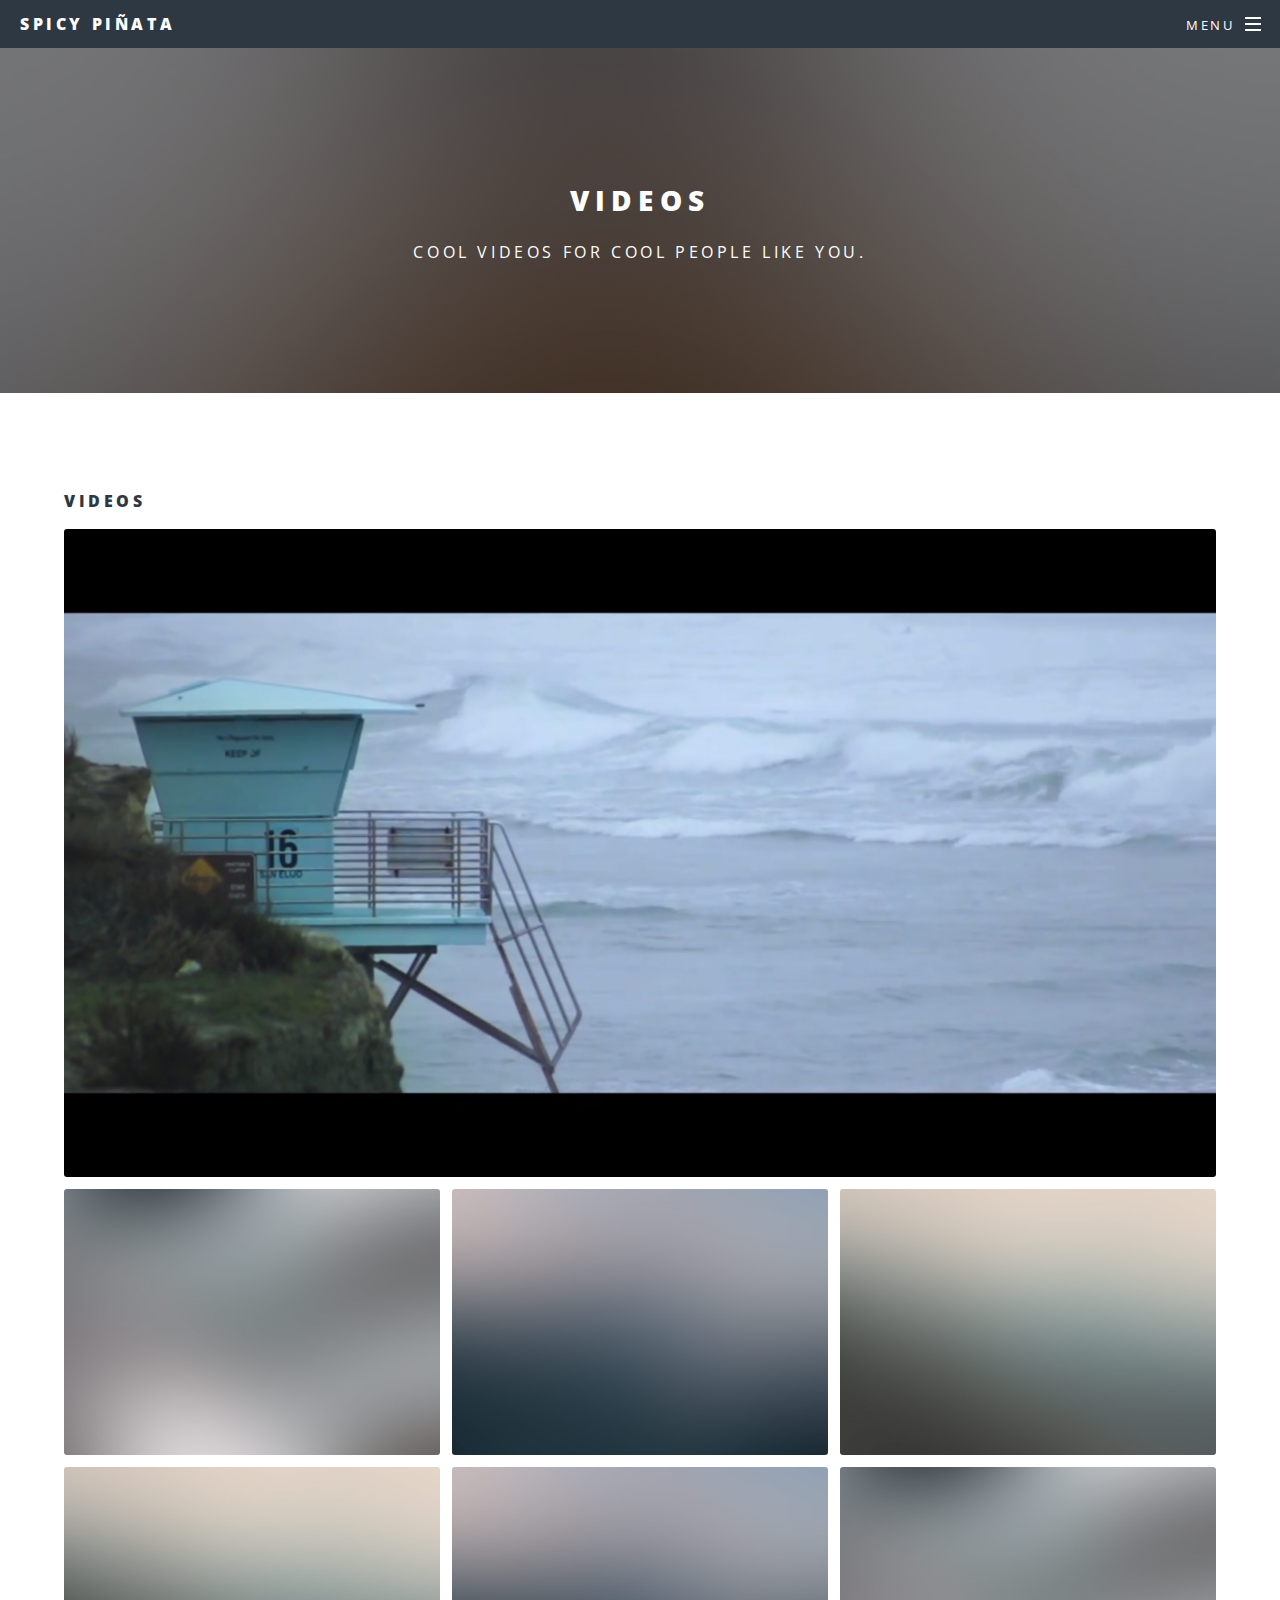
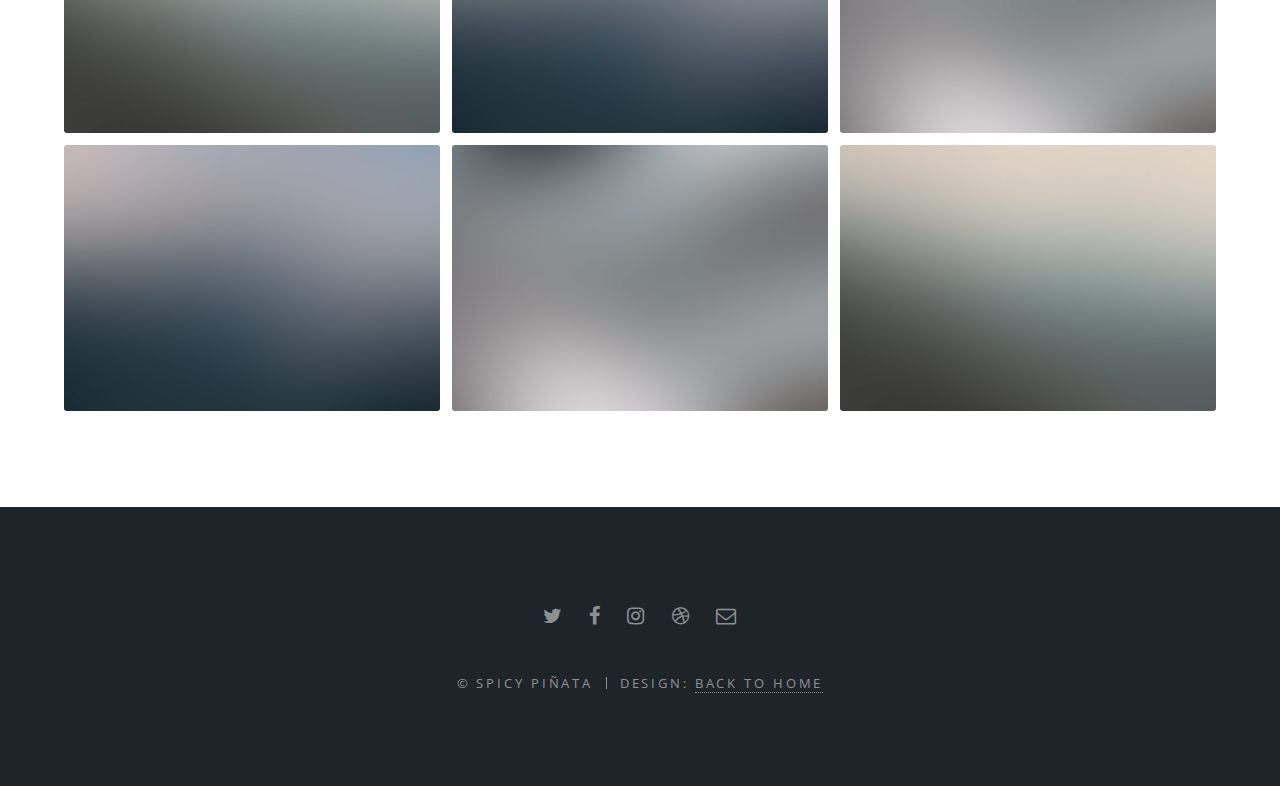
==== commit 210d0cfb: "Update elements.html" ====
--- a/elements.html
+++ b/elements.html
@@ -53,7 +53,7 @@
 									<h4>Videos</h4>
 									<div class="box alt">
 										<div class="row uniform 50%">
-											<div class="12u"><span class="image fit"><a href="https://www.youtube.com/watch?v=7gHiCJtqn24&t=24s"><img src="images/Live Action.jpg" alt="" </a> /></span></div>
+											<div class="12u"><span class="image fit"><a href="https://www.youtube.com/watch?v=7gHiCJtqn24&t=24s"><img src="images/Live Action.jpg" alt="" /></a></span></div>
 											<div class="4u"><span class="image fit"><img src="images/pic01.jpg" alt="" /></span></div>
 											<div class="4u"><span class="image fit"><img src="images/pic02.jpg" alt="" /></span></div>
 											<div class="4u"><span class="image fit"><img src="images/pic03.jpg" alt="" /></span></div>
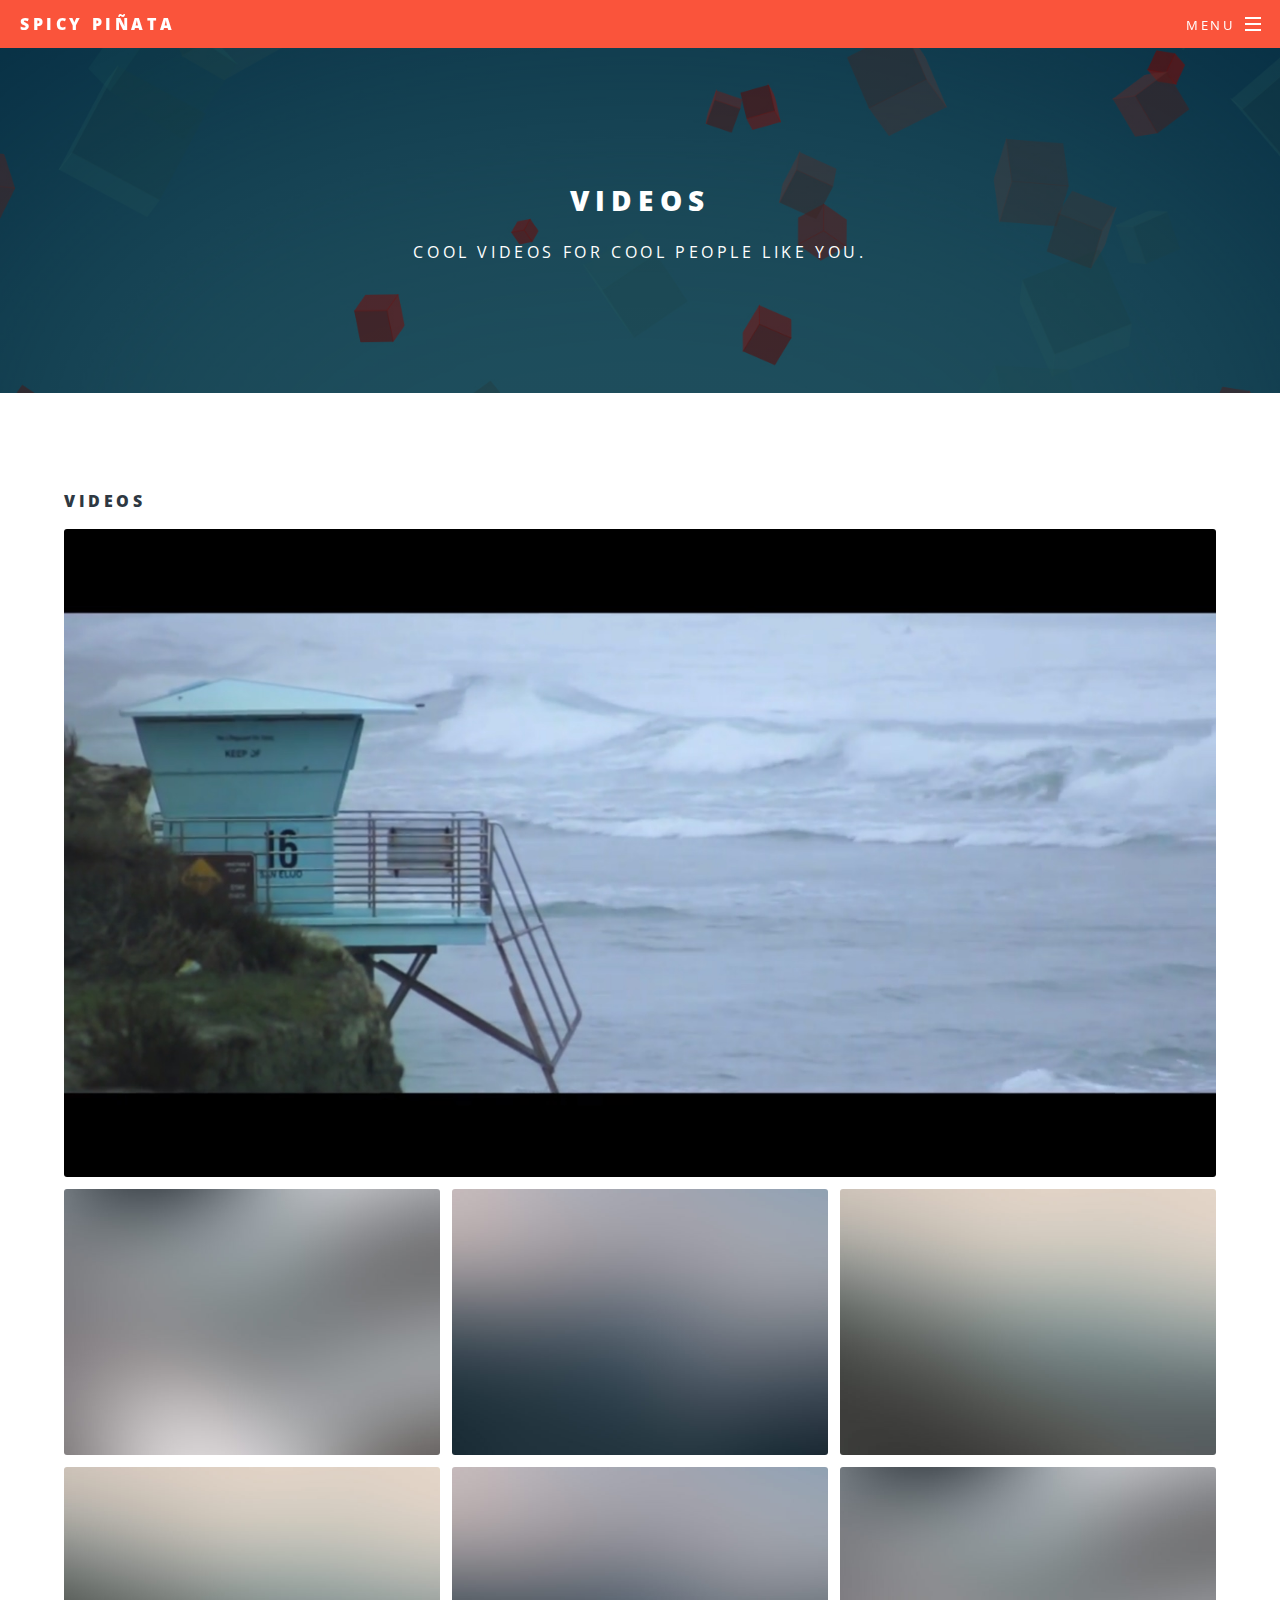
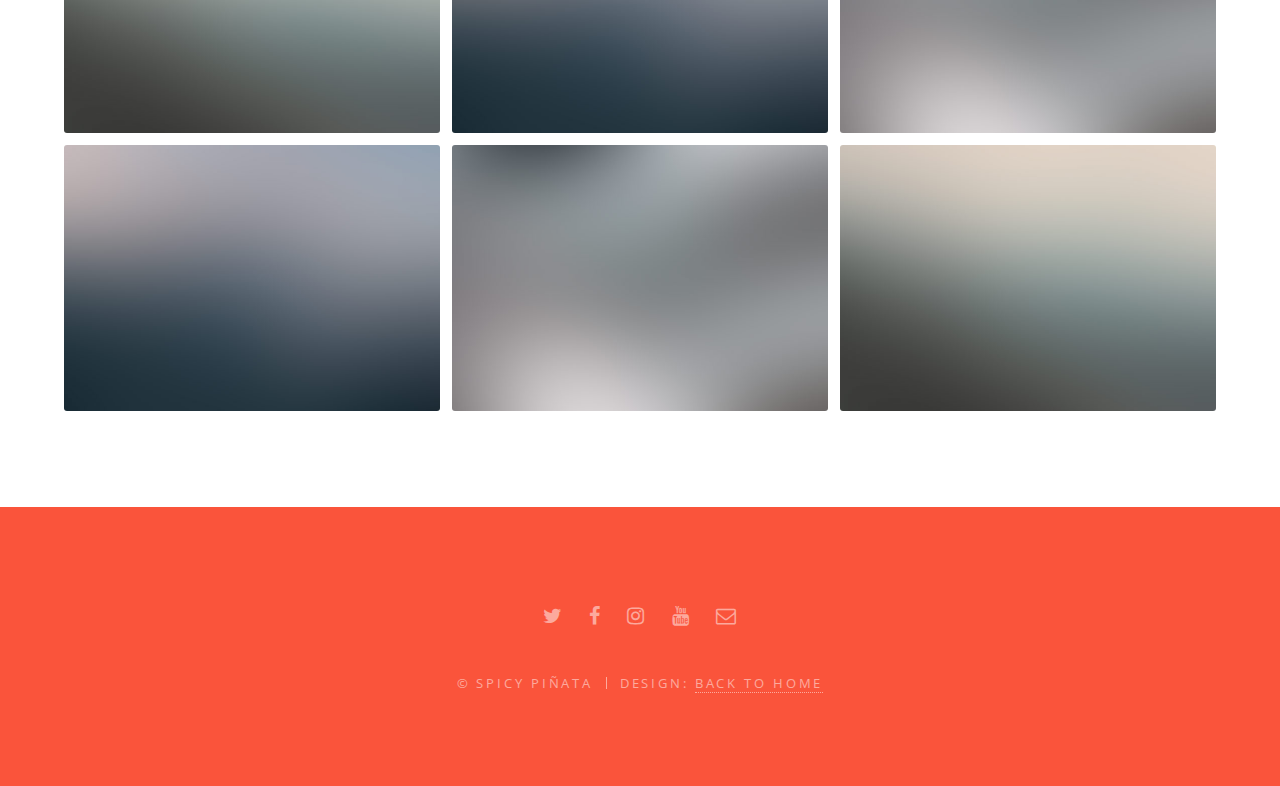
==== commit ea5cdb3b: "Update elements.html" ====
--- a/elements.html
+++ b/elements.html
@@ -29,9 +29,9 @@
 									<div id="menu">
 										<ul>
 											<li><a href="index.html">Home</a></li>
-											<li><a href="generic.html">Podcast/a></li>
+											<li><a href="generic.html">Podcast</a></li>
 											<li><a href="elements.html">Videos</a></li>
-											<li><a href="#">About Us/a></li>
+											<li><a href="#">About Us</a></li>
 											<li><a href="#">Contact Us</a></li>
 										</ul>
 									</div>
@@ -77,7 +77,7 @@
 							<li><a href="#" class="icon fa-twitter"><span class="label">Twitter</span></a></li>
 							<li><a href="#" class="icon fa-facebook"><span class="label">Facebook</span></a></li>
 							<li><a href="#" class="icon fa-instagram"><span class="label">Instagram</span></a></li>
-							<li><a href="#" class="icon fa-dribbble"><span class="label">Dribbble</span></a></li>
+							<li><a href="https://www.youtube.com/user/ThosePoorBoys" class="icon fa-youtube"><span class="label">Youtube</span></a></li>
 							<li><a href="#" class="icon fa-envelope-o"><span class="label">Email</span></a></li>
 						</ul>
 						<ul class="copyright">
--- a/assets/css/main.css
+++ b/assets/css/main.css
@@ -1,11 +1,5 @@
 @import url(font-awesome.min.css);
 @import url("https://fonts.googleapis.com/css?family=Open+Sans:400,400italic,600,600italic,800,800italic");
-
-/*
-	Spectral by HTML5 UP
-	html5up.net | @ajlkn
-	Free for personal and commercial use under the CCA 3.0 license (html5up.net/license)
-*/
 
 /* Reset */
 
@@ -1396,7 +1390,7 @@
 	}
 
 	body {
-		background: #2e3842;
+		background: #FA543B; <!--MENU TRANS COLOR-->
 	}
 
 		body.is-loading *, body.is-loading *:before, body.is-loading *:after {
@@ -1922,15 +1916,15 @@
 			}
 
 		.icon.style1 {
-			color: #00ffcc;
+			color: #ffffff;
 		}
 
 		.icon.style2 {
-			color: #00f0ff;
+			color: #ffffff;
 		}
 
 		.icon.style3 {
-			color: #76ddff;
+			color: #ffffff;
 		}
 
 /* Image */
@@ -2428,7 +2422,7 @@
 
 			.features li:before {
 				display: block;
-				color: #00ffcc;
+				color: #ffffff;  	<!--COLOR-->
 				position: absolute;
 				left: 1.75em;
 				top: 2.75em;
@@ -2641,8 +2635,8 @@
 		}
 
 		.wrapper.style1 {
-			background-color: #21b2a6;
-			color: #c7ebe8;
+			background-color: #FA543B;					<!--COLOR-->
+			color: #ffffff;
 		}
 
 			.wrapper.style1 strong, .wrapper.style1 b {
@@ -2666,7 +2660,7 @@
 			}
 
 			.wrapper.style1 header p {
-				color: #a6e0db;
+				color: #ffffff;
 			}
 
 			.wrapper.style1 header.major h2, .wrapper.style1 header.major h3, .wrapper.style1 header.major h4, .wrapper.style1 header.major h5, .wrapper.style1 header.major h6 {
@@ -2674,11 +2668,11 @@
 			}
 
 			.wrapper.style1 header.major p {
-				color: #c7ebe8;
+				color: #ffffff;								<!-- Color For Something //-->	
 			}
 
 			.wrapper.style1 label {
-				color: #ffffff;
+				color: #ffffff;								<!-- COLOR //-->
 			}
 
 			.wrapper.style1 input[type="text"],
@@ -2795,11 +2789,11 @@
 			}
 
 		.wrapper.style2 {
-			background-color: #2e3842;
+			background-color: #CC163C;					<!-- COLOR //-->
 		}
 
 		.wrapper.style3 {
-			background-color: #505393;
+			background-color: #931740;					<!--COlOR//-->
 			color: #d3d4e4;
 		}
 
@@ -3160,7 +3154,7 @@
 		-ms-transition: -ms-transform 0.5s ease;
 		transition: transform 0.5s ease;
 		-webkit-overflow-scrolling: touch;
-		background: #21b2a6;
+		background: #FA543B;								<!-- SIDE MENU COLOR //-->
 		color: #ffffff;
 		height: 100%;
 		max-width: 80%;
@@ -3254,7 +3248,7 @@
 		-webkit-transition: background-color 0.2s ease;
 		-ms-transition: background-color 0.2s ease;
 		transition: background-color 0.2s ease;
-		background: #2e3842;
+		background: #2E3842; 								<!--COLOR//-->
 		height: 3em;
 		left: 0;
 		line-height: 3em;
@@ -3701,7 +3695,7 @@
 
 	#footer {
 		padding: 6em 0 4em 0 ;
-		background-color: #1d242a;
+		background-color: #FA543B;
 		text-align: center;
 	}
 
@@ -3810,5 +3804,5 @@
 	}
 
 	body.is-mobile.landing #footer {
-		background-color: #1d242a;
-	}+		background-color: #FA543B;
+	}
--- a/assets/css/ie8.css
+++ b/assets/css/ie8.css
@@ -1,8 +1,3 @@
-/*
-	Spectral by HTML5 UP
-	html5up.net | @ajlkn
-	Free for personal and commercial use under the CCA 3.0 license (html5up.net/license)
-*/
 
 /* Icon */
 
@@ -92,4 +87,4 @@
 
 		#main > header:before {
 			display: none;
-		}+		}
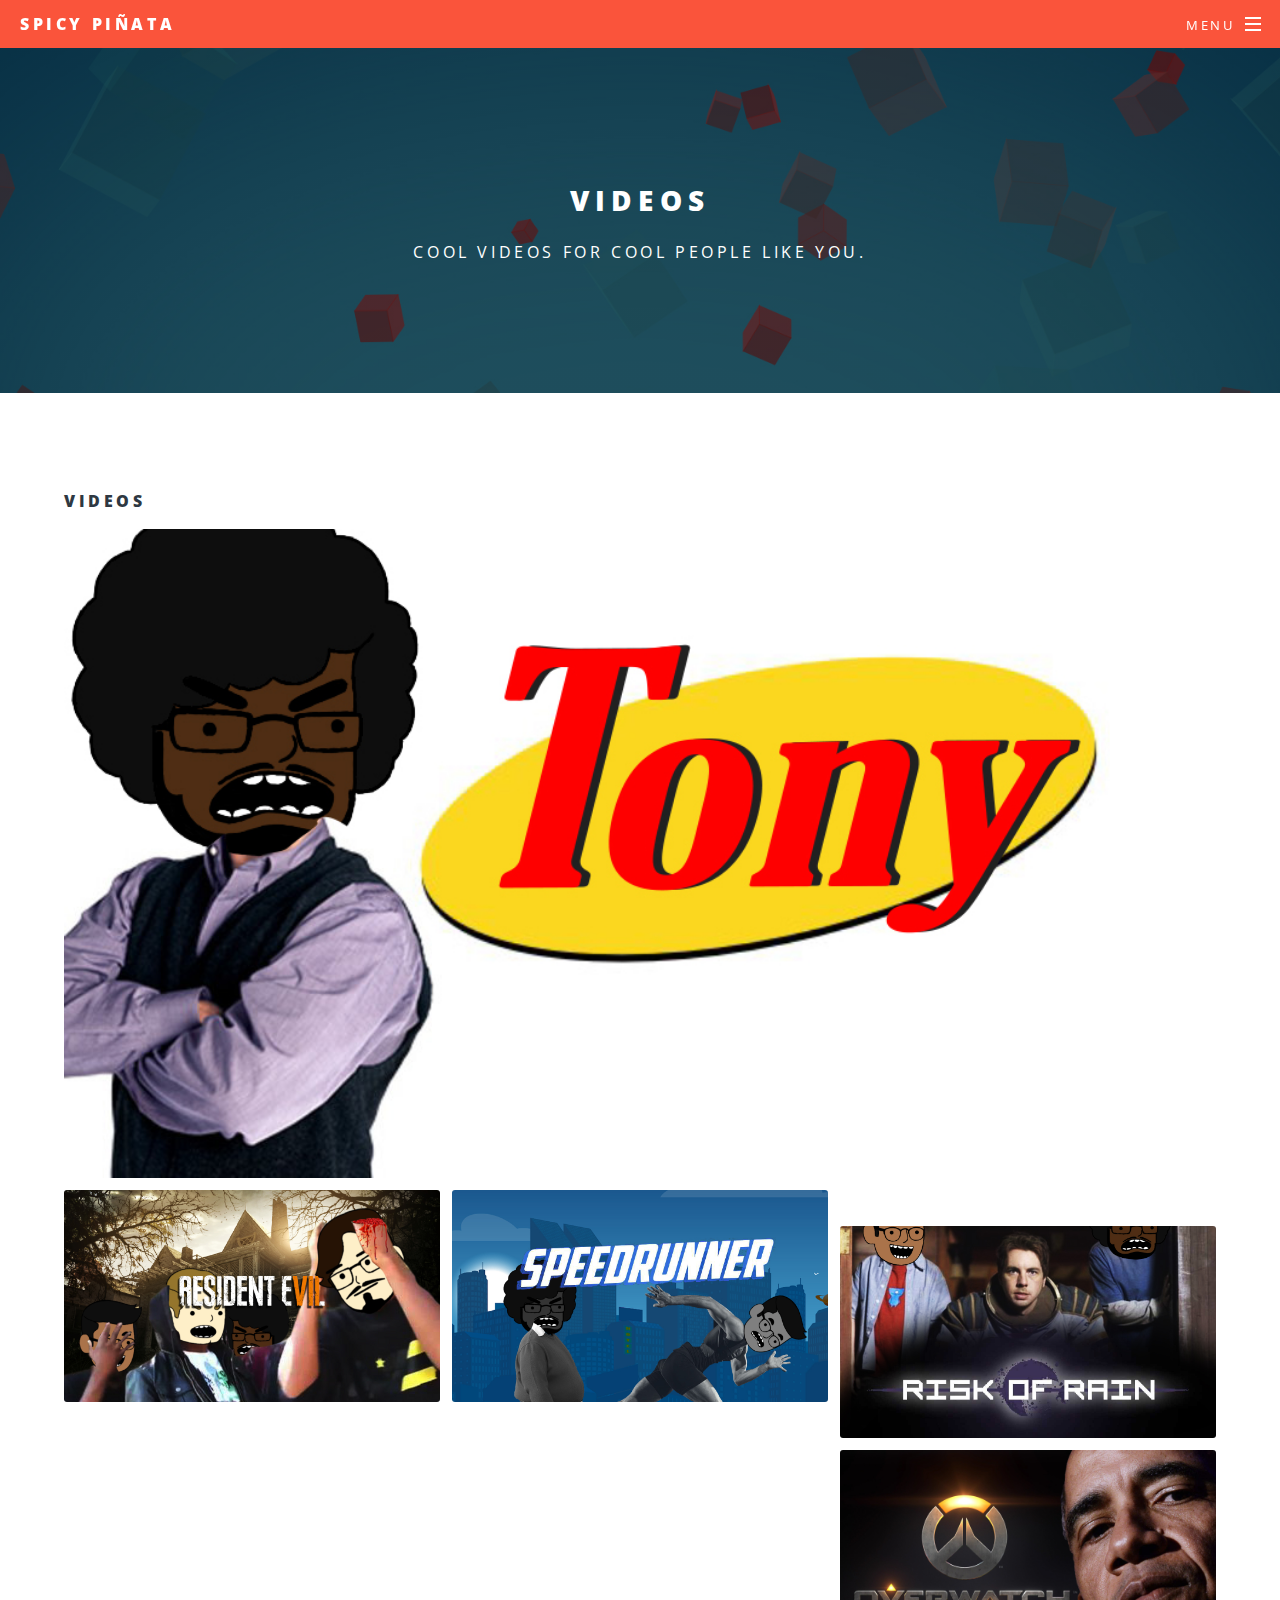
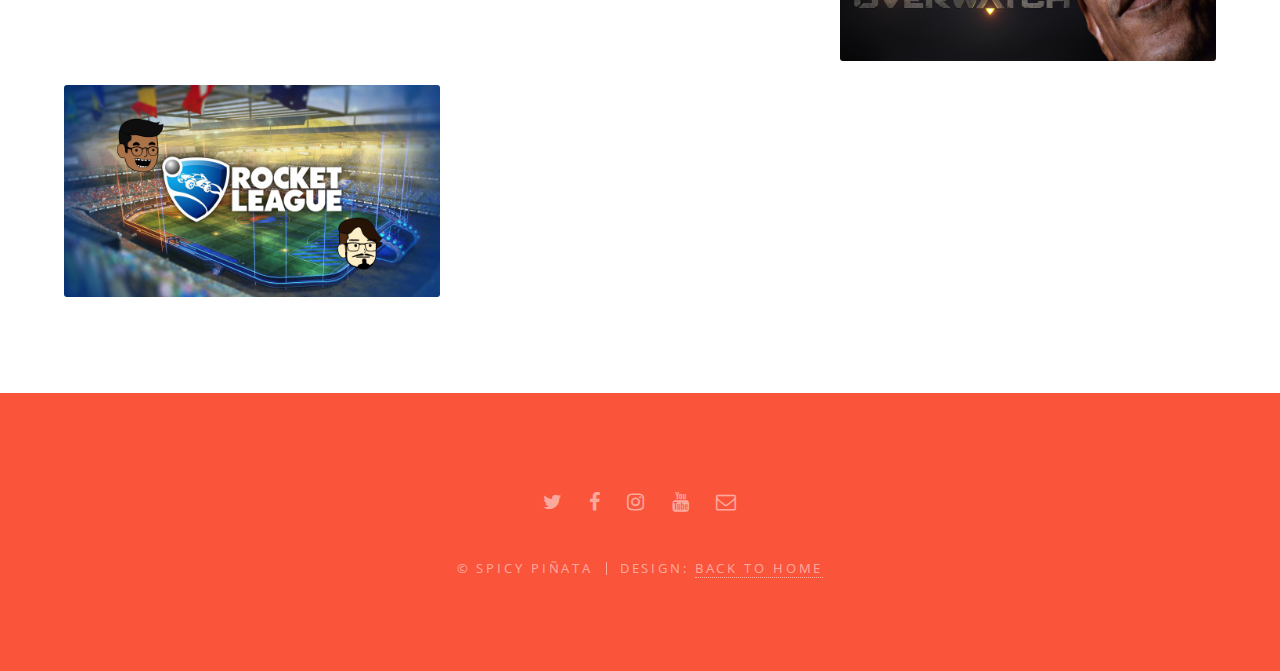
==== commit dcbc37aa: "Update elements.html" ====
--- a/elements.html
+++ b/elements.html
@@ -53,16 +53,23 @@
 									<h4>Videos</h4>
 									<div class="box alt">
 										<div class="row uniform 50%">
-											<div class="12u"><span class="image fit"><a href="https://www.youtube.com/watch?v=7gHiCJtqn24&t=24s"><img src="images/Live Action.jpg" alt="" /></a></span></div>
-											<div class="4u"><span class="image fit"><img src="images/pic01.jpg" alt="" /></span></div>
-											<div class="4u"><span class="image fit"><img src="images/pic02.jpg" alt="" /></span></div>
-											<div class="4u"><span class="image fit"><img src="images/pic03.jpg" alt="" /></span></div>
-											<div class="4u"><span class="image fit"><img src="images/pic03.jpg" alt="" /></span></div>
-											<div class="4u"><span class="image fit"><img src="images/pic02.jpg" alt="" /></span></div>
-											<div class="4u"><span class="image fit"><img src="images/pic01.jpg" alt="" /></span></div>
-											<div class="4u"><span class="image fit"><img src="images/pic02.jpg" alt="" /></span></div>
-											<div class="4u"><span class="image fit"><img src="images/pic01.jpg" alt="" /></span></div>
-											<div class="4u"><span class="image fit"><img src="images/pic03.jpg" alt="" /></span></div>
+											<div class="12u"><span class="image fit"><a href="https://www.youtube.com/watch?v=DwVBVVxzUJw"><img src="images/video1.jpg" alt="" /></a></span></div>
+											<div class="4u"><span class="image fit"><a href="https://www.youtube.com/watch?v=xbGXwyvzFgs&t="><img src="images/video4.jpg" alt="" /></a></span></div>
+											<div class="4u"><span class="image fit"><a href="https://www.youtube.com/watch?v=VTmxK6EPHIU&t="><img src="images/video6.jpg" alt="" /></a></span></div>
+											<div class="4u"><span class="image fit"><a href="https://www.youtube.com/watch?v=P8AfhyEsd7w&t="><img src="images/video9.jpg" alt="" /></a></span></div>
+											<div class="4u"><span class="image fit"><a href="https://www.youtube.com/watch?v=VHUF0gM95ac&t="><img src="images/video8.jpg" alt="" /></a></span></div>
+											<div class="4u"><span class="image fit"><a href="https://www.youtube.com/watch?v=uyZN0Ofyk_k&t="><img src="images/video10.jpg" alt="" /></a></span></div>
+											<div class="4u"><span class="image fit"><a href="https://www.youtube.com/watch?v=FulY7cxmkUc"><img src="images/video5.jpg" alt="" /></a></span></div>
+											<div class="4u"><span class="image fit"><a href="https://www.youtube.com/watch?v=CHf_yrzpTXM"><img src="images/video8.jpg" alt="" /></a></span></div>
+											<div class="4u"><span class="image fit"><a href="https://www.youtube.com/watch?v=r3zdN2MJWaI&t"><img src="images/video10.jpg" alt="" /></a></span></div>
+											<div class="4u"><span class="image fit"><a href="https://www.youtube.com/watch?v=pZcEPxBKD-c&t"><img src="images/video3.jpg" alt="" /></a></span></div>
+											<div class="4u"><span class="image fit"><a href="https://youtu.be/VLvoz3357G0"><img src="images/video11.jpg" alt="" /></a></span></div>
+											<div class="4u"><span class="image fit"><a href="https://youtu.be/AjDW8KTjoJ4"><img src="images/video12.jpg" alt="" /></a></span></div>
+											<div class="4u"><span class="image fit"><a href="https://youtu.be/kcZVi1_okXg"><img src="images/video12.jpg" alt="" /></a></span></div>
+											<div class="4u"><span class="image fit"><a href="https://youtu.be/dzMUo55L07Y"><img src="images/video7.jpg" alt="" /></a></span></div>
+											<div class="4u"><span class="image fit"><a href="https://youtu.be/R3Uk_hVJ558"><img src="images/video12.jpg" alt="" /></a></span></div>
+											<div class="4u"><span class="image fit"><a href="https://youtu.be/Ec52aXFISEU"><img src="images/video12.jpg" alt="" /></a></span></div>
+											
 										</div>
 									</div>
 								</section>
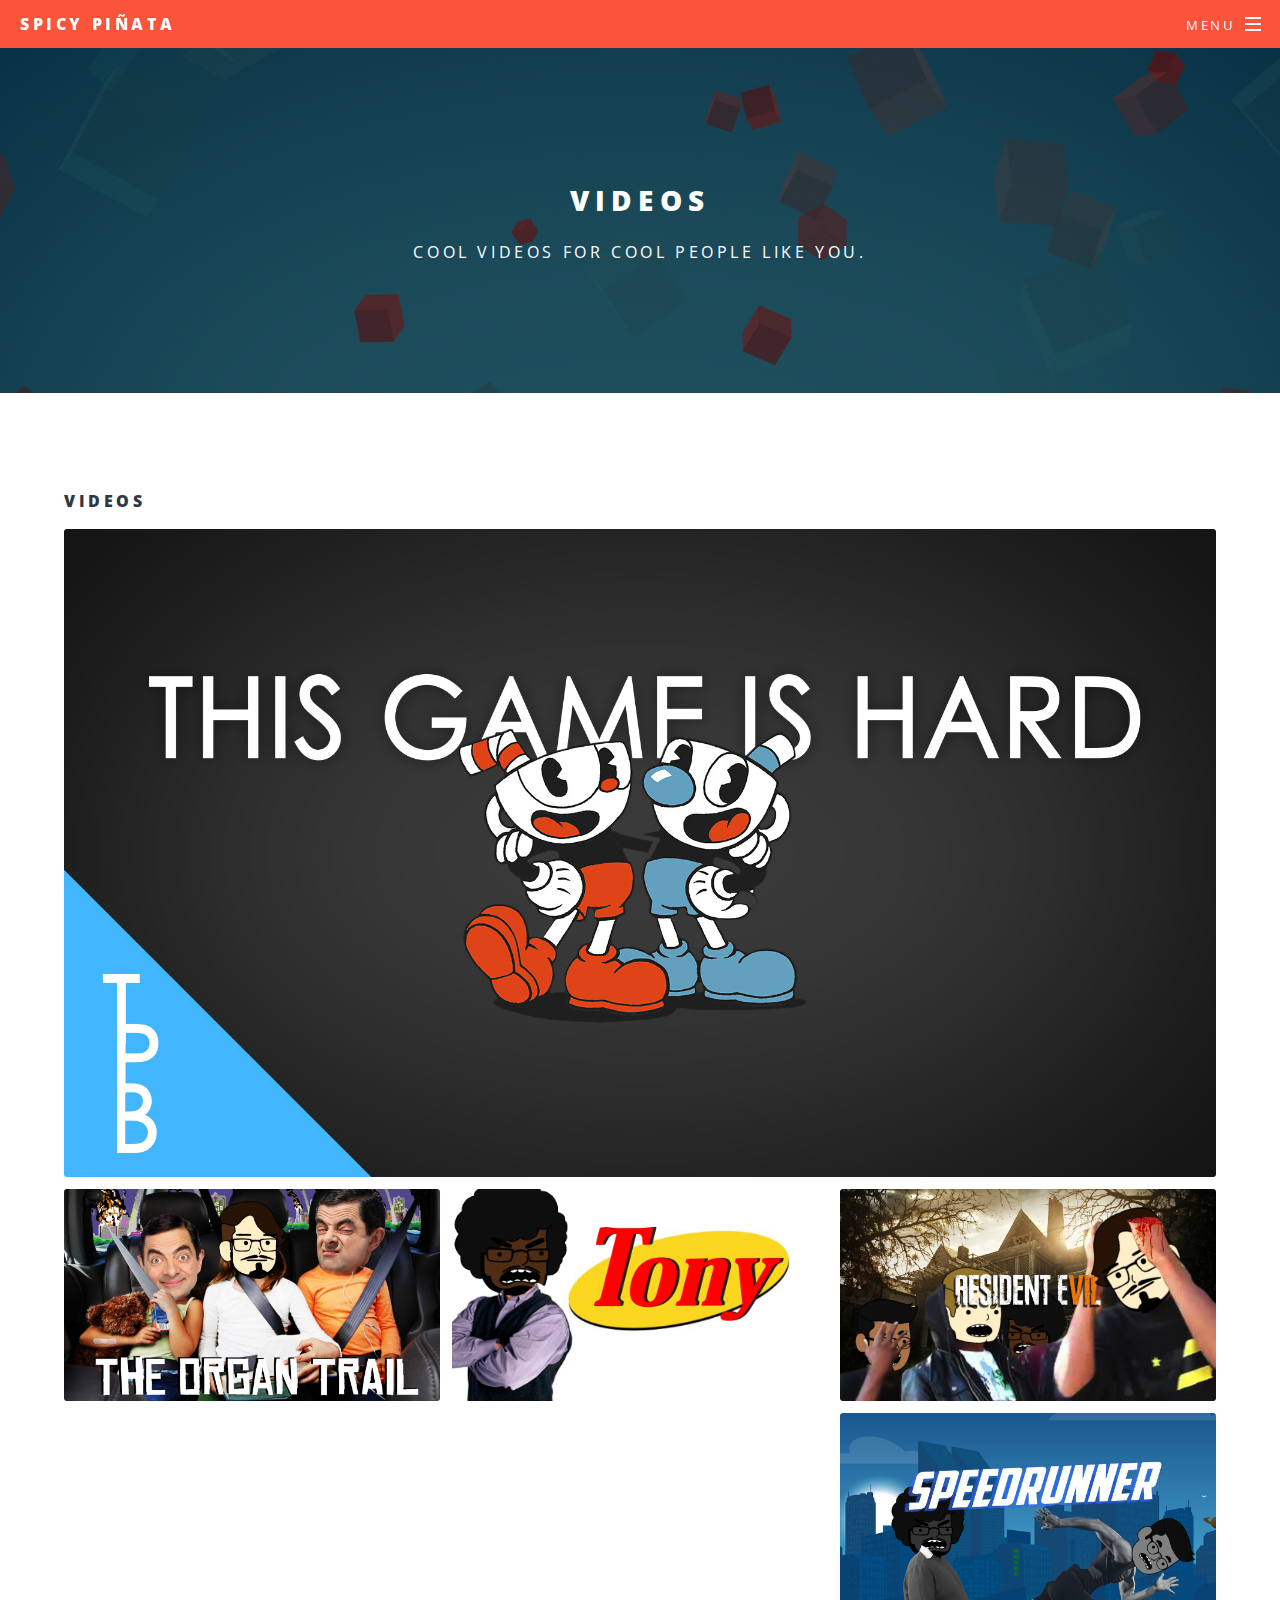
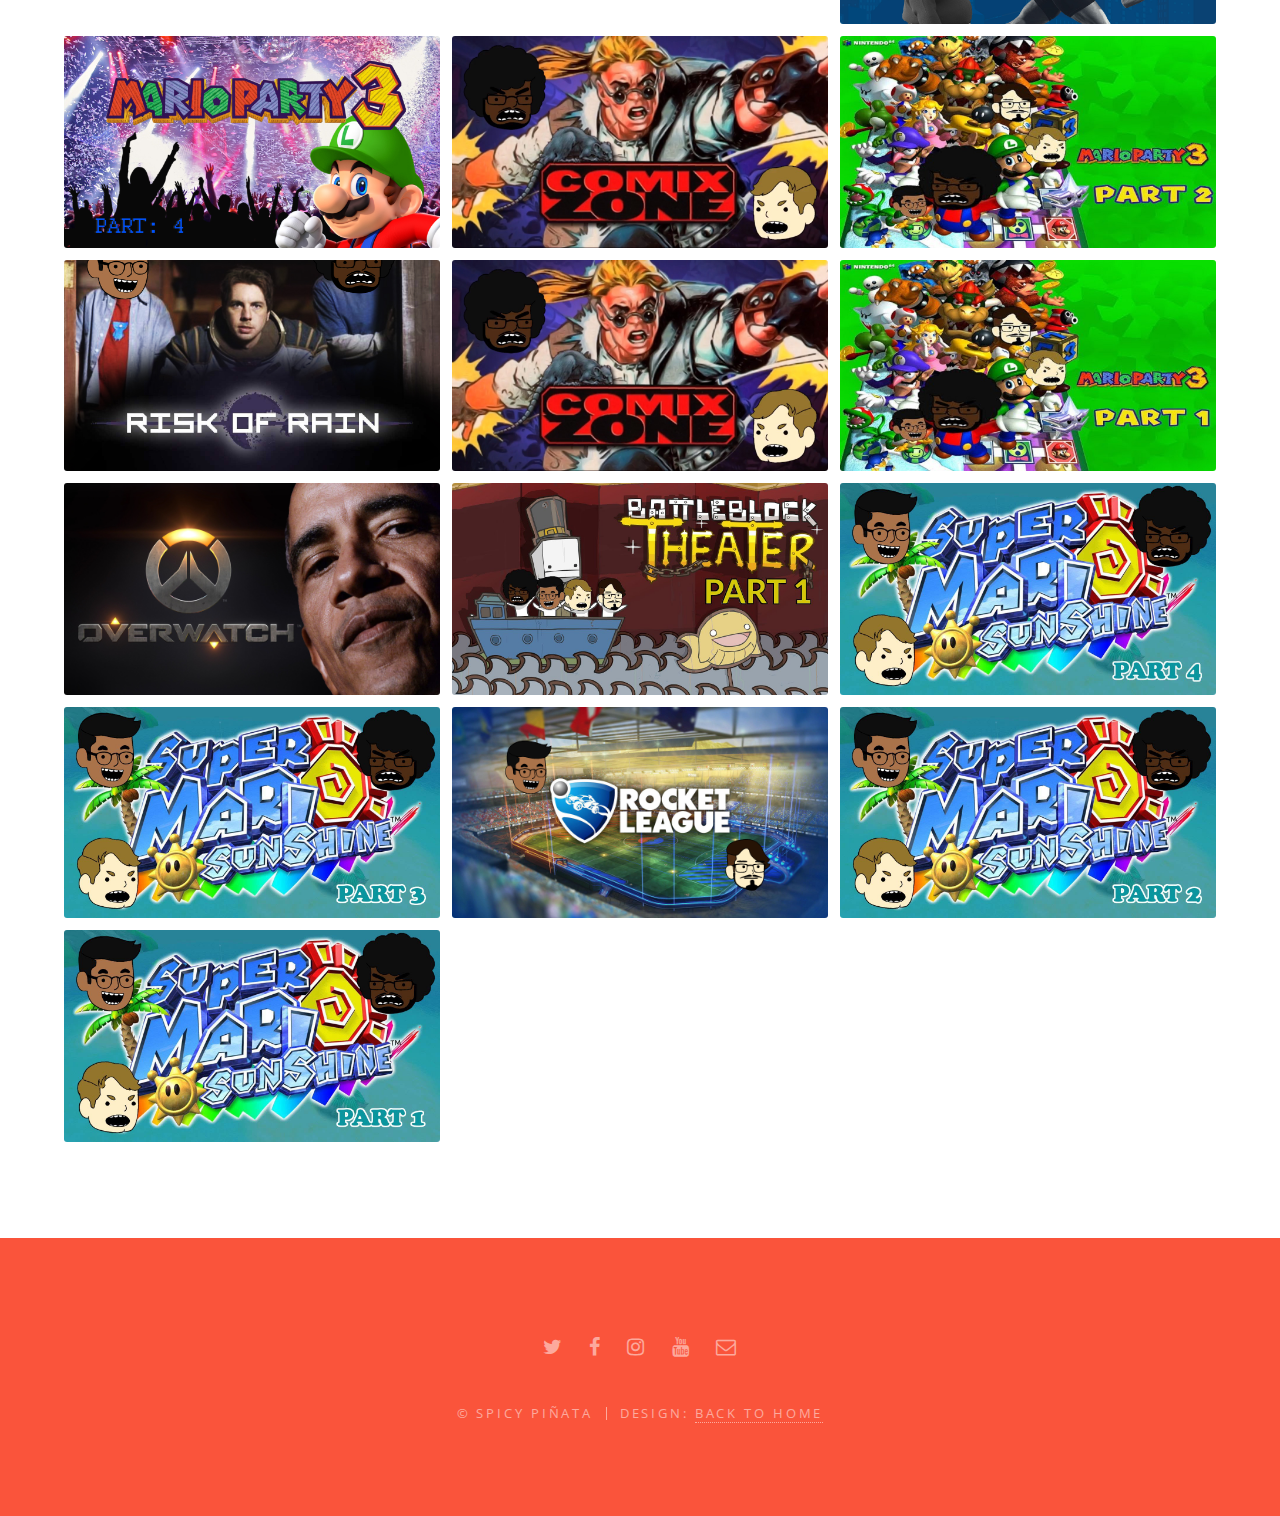
==== commit 6f8b80e5: "Update elements.html" ====
--- a/elements.html
+++ b/elements.html
@@ -53,22 +53,24 @@
 									<h4>Videos</h4>
 									<div class="box alt">
 										<div class="row uniform 50%">
-											<div class="12u"><span class="image fit"><a href="https://www.youtube.com/watch?v=DwVBVVxzUJw"><img src="images/video1.jpg" alt="" /></a></span></div>
+											<div class="12u"><span class="image fit"><a href="https://youtu.be/WlpkpKwYT4Q"><img src="images/video14.jpg" alt="" /></a></span></div>
+											<div class="4u"><span class="image fit"><a href="https://youtu.be/wQsodxrsALw"><img src="images/video13.jpg" alt="" /></a></span></div>
+											<div class="4u"><span class="image fit"><a href="https://www.youtube.com/watch?v=DwVBVVxzUJw"><img src="images/video1.jpg" alt="" /></a></span></div>
 											<div class="4u"><span class="image fit"><a href="https://www.youtube.com/watch?v=xbGXwyvzFgs&t="><img src="images/video4.jpg" alt="" /></a></span></div>
 											<div class="4u"><span class="image fit"><a href="https://www.youtube.com/watch?v=VTmxK6EPHIU&t="><img src="images/video6.jpg" alt="" /></a></span></div>
 											<div class="4u"><span class="image fit"><a href="https://www.youtube.com/watch?v=P8AfhyEsd7w&t="><img src="images/video9.jpg" alt="" /></a></span></div>
 											<div class="4u"><span class="image fit"><a href="https://www.youtube.com/watch?v=VHUF0gM95ac&t="><img src="images/video8.jpg" alt="" /></a></span></div>
-											<div class="4u"><span class="image fit"><a href="https://www.youtube.com/watch?v=uyZN0Ofyk_k&t="><img src="images/video10.jpg" alt="" /></a></span></div>
+											<div class="4u"><span class="image fit"><a href="https://www.youtube.com/watch?v=uyZN0Ofyk_k&t="><img src="images/video18.jpg" alt="" /></a></span></div>
 											<div class="4u"><span class="image fit"><a href="https://www.youtube.com/watch?v=FulY7cxmkUc"><img src="images/video5.jpg" alt="" /></a></span></div>
 											<div class="4u"><span class="image fit"><a href="https://www.youtube.com/watch?v=CHf_yrzpTXM"><img src="images/video8.jpg" alt="" /></a></span></div>
 											<div class="4u"><span class="image fit"><a href="https://www.youtube.com/watch?v=r3zdN2MJWaI&t"><img src="images/video10.jpg" alt="" /></a></span></div>
 											<div class="4u"><span class="image fit"><a href="https://www.youtube.com/watch?v=pZcEPxBKD-c&t"><img src="images/video3.jpg" alt="" /></a></span></div>
 											<div class="4u"><span class="image fit"><a href="https://youtu.be/VLvoz3357G0"><img src="images/video11.jpg" alt="" /></a></span></div>
 											<div class="4u"><span class="image fit"><a href="https://youtu.be/AjDW8KTjoJ4"><img src="images/video12.jpg" alt="" /></a></span></div>
-											<div class="4u"><span class="image fit"><a href="https://youtu.be/kcZVi1_okXg"><img src="images/video12.jpg" alt="" /></a></span></div>
+											<div class="4u"><span class="image fit"><a href="https://youtu.be/kcZVi1_okXg"><img src="images/video17.jpg" alt="" /></a></span></div>
 											<div class="4u"><span class="image fit"><a href="https://youtu.be/dzMUo55L07Y"><img src="images/video7.jpg" alt="" /></a></span></div>
-											<div class="4u"><span class="image fit"><a href="https://youtu.be/R3Uk_hVJ558"><img src="images/video12.jpg" alt="" /></a></span></div>
-											<div class="4u"><span class="image fit"><a href="https://youtu.be/Ec52aXFISEU"><img src="images/video12.jpg" alt="" /></a></span></div>
+											<div class="4u"><span class="image fit"><a href="https://youtu.be/R3Uk_hVJ558"><img src="images/video16.jpg" alt="" /></a></span></div>
+											<div class="4u"><span class="image fit"><a href="https://youtu.be/Ec52aXFISEU"><img src="images/video15.jpg" alt="" /></a></span></div>
 											
 										</div>
 									</div>
@@ -81,11 +83,11 @@
 				<!-- Footer -->
 					<footer id="footer">
 						<ul class="icons">
-							<li><a href="#" class="icon fa-twitter"><span class="label">Twitter</span></a></li>
-							<li><a href="#" class="icon fa-facebook"><span class="label">Facebook</span></a></li>
-							<li><a href="#" class="icon fa-instagram"><span class="label">Instagram</span></a></li>
+							<li><a href="https://twitter.com/SpicyPinata" class="icon fa-twitter"><span class="label">Twitter</span></a></li>
+							<li><a href="https://www.facebook.com/thespicypinata/" class="icon fa-facebook"><span class="label">Facebook</span></a></li>
+							<li><a href="https://www.instagram.com/thespicypinata/?hl=en" class="icon fa-instagram"><span class="label">Instagram</span></a></li>
 							<li><a href="https://www.youtube.com/user/ThosePoorBoys" class="icon fa-youtube"><span class="label">Youtube</span></a></li>
-							<li><a href="#" class="icon fa-envelope-o"><span class="label">Email</span></a></li>
+							<li><a href="mailto:thosepoorboys@gmail.com" class="icon fa-envelope-o"><span class="label">Email</span></a></li>
 						</ul>
 						<ul class="copyright">
 							<li>&copy; Spicy Piñata</li><li>Design: <a href="index.html">Back To Home</a></li>
